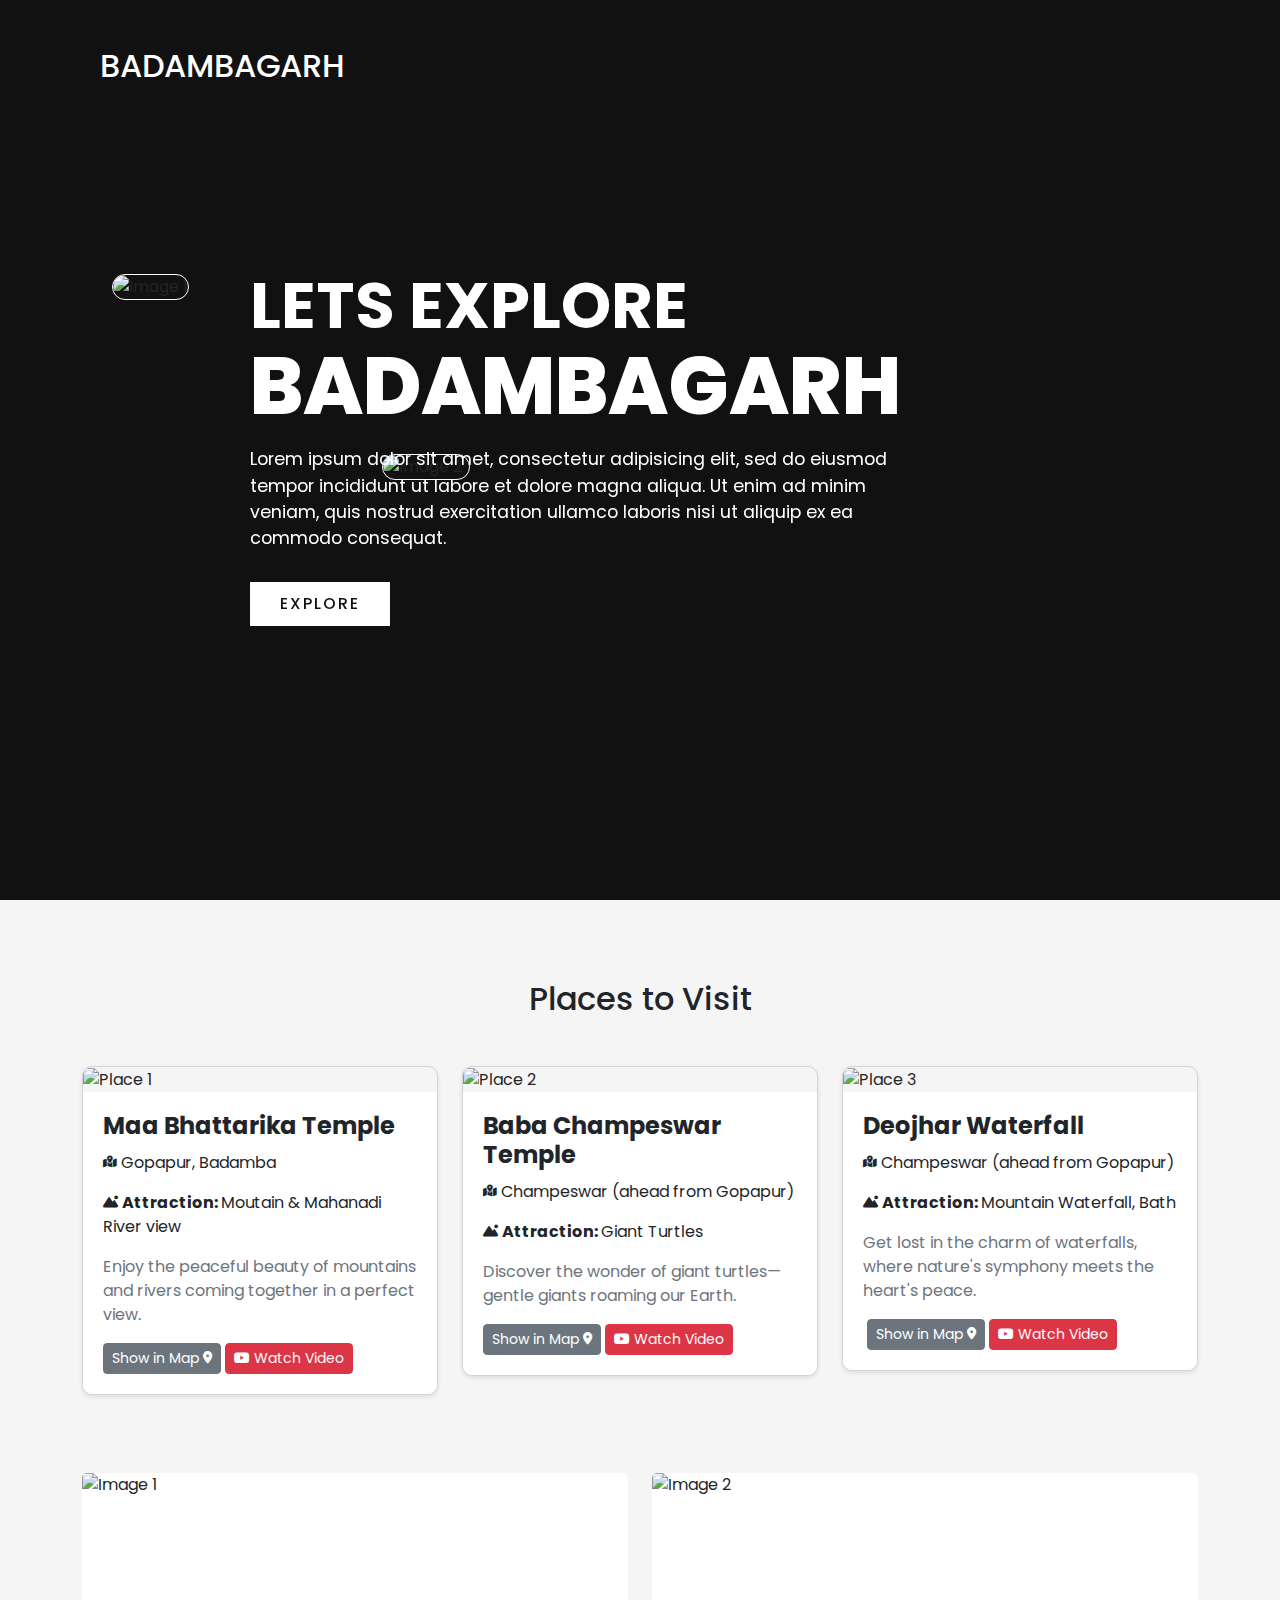
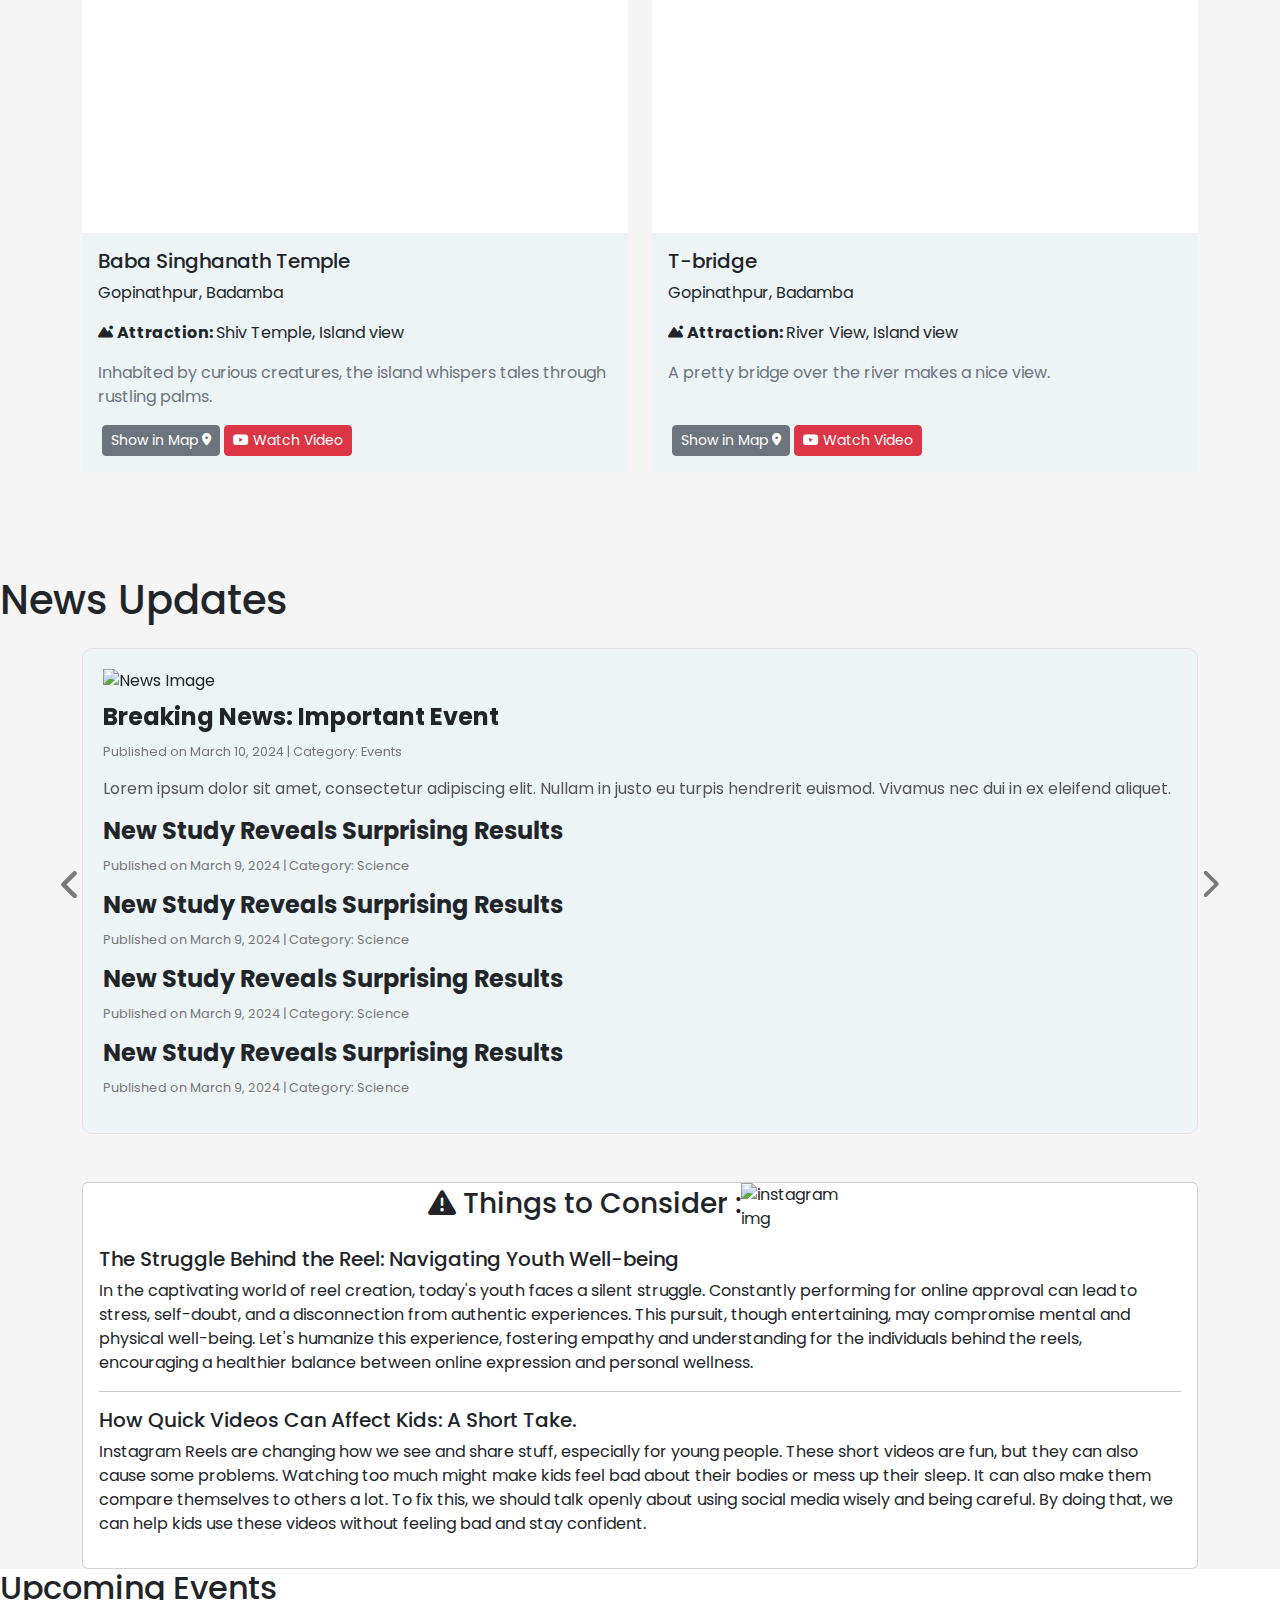
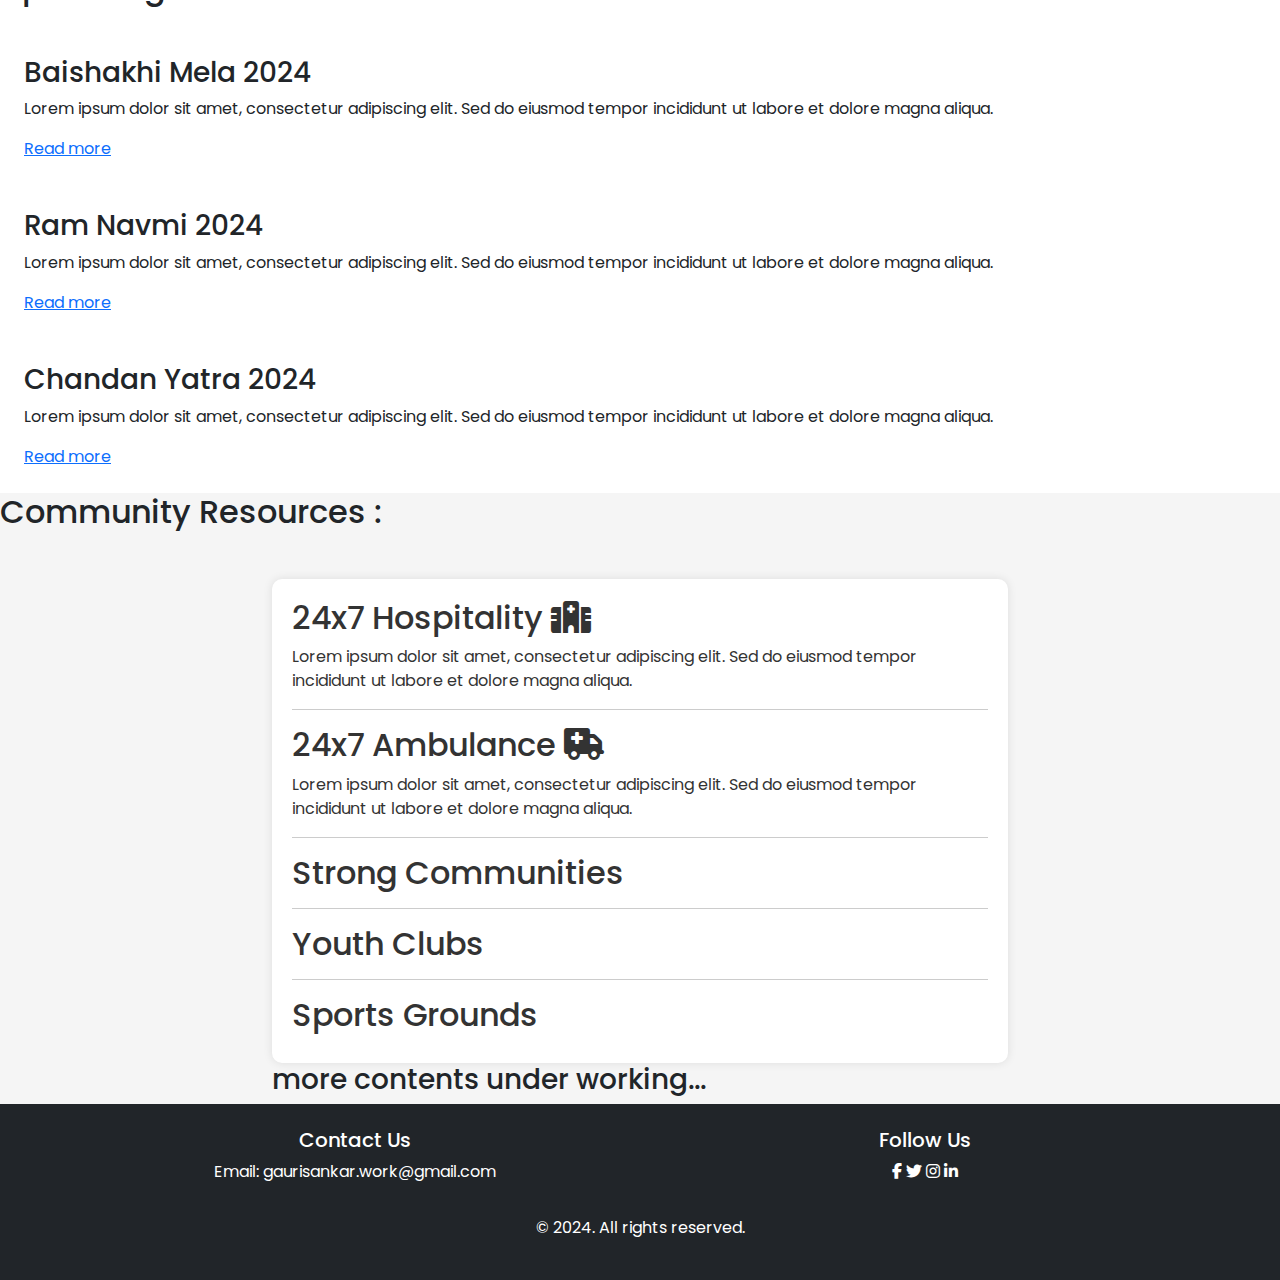
==== Badamba.html @ a3c2fb4e "Add files via upload" ====
<!DOCTYPE html>
<html lang="en">
<head>
    <meta charset="UTF-8">
    <meta name="viewport" content="width=device-width, initial-scale=1.0">
    <title>Badamba</title>
    <link rel="stylesheet" href="badamba.css">
    <link rel="stylesheet" href="btest.scss">
   <script type="module" src="badamba.js"></script>
   <link href="https://cdn.jsdelivr.net/npm/tailwindcss@2.2.19/dist/tailwind.min.css" rel="stylesheet">
   <link href="https://cdn.jsdelivr.net/npm/bootstrap@5.3.0/dist/css/bootstrap.min.css" rel="stylesheet">
   <!-- icons -->
   <link rel="stylesheet" href="https://cdnjs.cloudflare.com/ajax/libs/font-awesome/6.2.0/css/all.min.css">
  <link rel="stylesheet" href="https://cdn.jsdelivr.net/npm/bootstrap-icons@1.11.3/font/bootstrap-icons.min.css">
  <!-- aos cdn -->
  <link href="https://unpkg.com/aos@2.3.1/dist/aos.css" rel="stylesheet">
</head>
<script>
    // tailwind.config.js
module.exports = {
  // other configuration options
  prefix: 'tw-',
}

</script>
<body>
    
    
  <section class="showcase" style="position: relative;">
    <header>
      <h2 class="logo">Badambagarh</h2>
      <div class="toggle"></div>
    </header>
    <div class=text-area-front style="display: flex;">
    <!-- <img   class="badamba-img" src="https://blogvirasatehind.files.wordpress.com/2019/08/img_1633.jpg?w=840"> -->
    <!-- <div class="overlay"></div> -->
    <style>
        
    </style>
    <title>Overlap Images</title>
</head>
<body>

<div class="container">
    <div class="row">
        <div class="col-12">
            <div class="image-container">
                <img src="https://odishatour.in/wp-content/uploads/2022/02/Dabarkhola-Waterfall-Badamba-Cuttack.jpg" alt="Image 1" class="img-fluid image-1" data-aos="flip-left">
                <img src="https://blogvirasatehind.files.wordpress.com/2019/08/img_1633.jpg?w=840" alt="Image 2" class="img-fluid overlap-image" data-aos="flip-right" data-aos-delay="200">
            </div>
        </div>
    </div>
</div>
    <div class="text">
      <h3>Lets Explore</h3> 
      <h2>Badambagarh</h2>
      <p>Lorem ipsum dolor sit amet, consectetur adipisicing elit, sed do eiusmod
      tempor incididunt ut labore et dolore magna aliqua. Ut enim ad minim veniam,
      quis nostrud exercitation ullamco laboris nisi ut aliquip ex ea commodo
      consequat.</p>
      <a href="#">Explore</a>
    </div>
</div>
  </section>
  <div class="menu">
    <ul>
      <li><a href="#">Home</a></li>
      <li><button onclick="scrollToSection('place')">News</button></li>
      <li><a href="#">Destination</a></li>
      <li><a href="#">Blog</a></li>
      <li><a href="#">Contact</a></li>
    </ul>
  </div>
  
 <!-- explore -->
 <section class="places-section" id="place">
    <div class="container">
        <h2 class="text-center mb-5">Places to Visit</h2>
        <div class="row">
            <!-- Place 1 -->
            <div class="col-lg-4">
                <div class="place-card">
                    <div class="place-image">
                        <img src="https://odishatour.in/wp-content/uploads/2020/10/Bhattarika-Shakti-Peeth-Temple-Badamba-Cuttack.jpg" alt="Place 1">
                    </div>
                    <div class="place-details">
                        <h3 class="place-title">Maa Bhattarika Temple</h3>
                       <p><i class="fa-solid fa-map-location-dot fa-xs"></i> Gopapur, Badamba</p>
                       <p><i class="fa-solid fa-mountain-sun fa-xs"></i> <b>Attraction: </b>Moutain & Mahanadi River view</p>
                        <p class="place-description">Enjoy the peaceful beauty of mountains and rivers coming together in a perfect view.</p>
                        <div class="mt-auto d-flex">
                        <button type="button" class="btn btn-secondary align-items-center d-flex btn-sm">Show in Map&nbsp;<i class="fa-solid fa-location-dot fa-sm"></i></button>
                        <button class="btn btn-danger mx-1 btn-sm"><i class="fa-brands fa-youtube"></i> Watch Video</button>
                    </div>
                    </div>
                </div>
            </div>

            <!-- Place 2 -->
            <div class="col-lg-4">
                <div class="place-card">
                    <div class="place-image">
                        <img src="https://1.bp.blogspot.com/-aUf1EinmnVA/X_RfdxY8wII/AAAAAAABuCM/Vw1SJTUdtkY9MV25ljIM0p6BdJYFN7A4wCPcBGAsYHg/s1024/2019-07-02.jpg" alt="Place 2">
                    </div>
                    <div class="place-details">
                        <h3 class="place-title">Baba Champeswar Temple</h3>
                        <p><i class="fa-solid fa-map-location-dot fa-xs"></i> Champeswar (ahead from Gopapur)</p>
                        <p><i class="fa-solid fa-mountain-sun fa-xs"></i> <b>Attraction: </b>Giant Turtles</p>
                        <p class="place-description">Discover the wonder of giant turtles—gentle giants roaming our Earth.</p>
                        <div class="mt-auto d-flex">
                        <button type="button" class="btn btn-secondary align-items-center d-flex btn-sm">Show in Map&nbsp;<i class="fa-solid fa-location-dot fa-sm"></i></button>
                        <button class="btn btn-danger mx-1 btn-sm"><i class="fa-brands fa-youtube"></i> Watch Video</button>
                    </div>
                    </div>
                </div>
            </div>

            <!-- Place 3 -->
            <div class="col-lg-4">
                <div class="place-card">
                    <div class="place-image">
                        <img src="https://odishatour.in/wp-content/uploads/2022/02/Deojhar-Waterfall-Talapunji-Narasinghpur-Cuttack-2.jpg" alt="Place 3">
                    </div>
                    <div class="place-details">
                        <h3 class="place-title">Deojhar Waterfall</h3>
                         <p><i class="fa-solid fa-map-location-dot fa-xs"></i> Champeswar (ahead from Gopapur)</p>
                         <p><i class="fa-solid fa-mountain-sun fa-xs"></i> <b>Attraction: </b>Mountain Waterfall, Bath</p>
                        <p class="place-description">Get lost in the charm of waterfalls, where nature's symphony meets the heart's peace.</p>
                        <div class="mt-auto d-flex">
                        <button type="button" class="btn btn-secondary align-items-center d-flex mx-1 btn-sm">Show in Map&nbsp;<i class="fa-solid fa-location-dot fa-sm"></i></button>
                        <button class="btn btn-danger btn-sm"><i class="fa-brands fa-youtube"></i> Watch Video</button>
                    </div>
                    </div>
                </div>
            </div>
        </div>
    </div>
    <div class="container mt-5">
        <div class="row">
            <!-- place 4 -->
            <div class="col-lg-6 mb-4">
                <div class="card h-100 border-0">
                    <img src="https://live.staticflickr.com/1968/44015564445_d97164aae0_b.jpg" class="card-img-top singhanath-img" alt="Image 1">
                    <div class="card-body d-flex flex-column singhanath">
                        <h5 class="card-title">Baba Singhanath Temple</h5>
                        <p class="card-text">Gopinathpur, Badamba</p>
                        <p><i class="fa-solid fa-mountain-sun fa-xs"></i> <b>Attraction: </b>Shiv Temple, Island view</p>
                        <p class="place-description">Inhabited by curious creatures, the island whispers tales through rustling palms.</p>
                        <div class="mt-auto d-flex">
                            <button type="button" class="btn btn-secondary align-items-center d-flex mx-1 btn-sm">Show in Map&nbsp;<i class="fa-solid fa-location-dot fa-sm"></i></button>
                            <button class="btn btn-danger btn-sm"><i class="fa-brands fa-youtube"></i> Watch Video</button>
                        </div>
                    </div>
                </div>
            </div>
    
            <!-- place 5-->
            <div class="col-lg-6 mb-4">
                <div class="card h-100 border-0">
                    <img src="https://images.odishatv.in/uploadimage/library/16_9/16_9_5/IMAGE_1640055562.jpg" class="card-img-top singhanath-img" alt="Image 2">
                    <div class="card-body d-flex flex-column singhanath">
                        <h5 class="card-title">T-bridge</h5>
                        <p class="card-text">Gopinathpur, Badamba</p>
                        <p><i class="fa-solid fa-mountain-sun fa-xs"></i> <b>Attraction: </b>River View, Island view</p>
                        <p class="place-description">A pretty bridge over the river makes a nice view.</p>
                        <div class="mt-auto d-flex">
                            <button type="button" class="btn btn-secondary align-items-center d-flex mx-1 btn-sm">Show in Map&nbsp;<i class="fa-solid fa-location-dot fa-sm"></i></button>
                            <button class="btn btn-danger btn-sm"><i class="fa-brands fa-youtube"></i> Watch Video</button>
                        </div>
                    </div>
                </div>
            </div>
        </div>
    </div>
    
</section>
<!-- news articles -->
<h1 class="text-2xl font-bold mb-4" id="news">News Updates</h1>
<div class="container">
    <div class="news-section">
        <div id="newsCarousel" class="carousel slide" data-bs-ride="carousel" data-bs-interval="3000">
            <div class="carousel-inner">
                <div class="carousel-item active">
                    <div class="news-article">
                        <div class="article-image">
                            <img src="your-image-url1.jpg" alt="News Image" class="img-fluid">
                        </div>
                        <h2 class="article-title">Breaking News: Important Event</h2>
                        <p class="article-meta">Published on March 10, 2024 | Category: Events</p>
                        <p class="article-content">
                            Lorem ipsum dolor sit amet, consectetur adipiscing elit. Nullam in justo eu turpis
                            hendrerit euismod.
                            Vivamus nec dui in ex eleifend aliquet.
                        </p>
                    </div>
                </div>
                <div class="carousel-item">
                    <div class="news-article">
                        <div class="article-image">
                            <img src="your-image-url2.jpg" alt="News Image" class="img-fluid">
                        </div>
                        <h2 class="article-title">New Study Reveals Surprising Results</h2>
                        <p class="article-meta">Published on March 9, 2024 | Category: Science</p>
                        <p class="article-content">
                            Fusce interdum quam eu massa sagittis, ut tincidunt nisl ullamcorper. Nullam aliquam,
                            sapien sed
                            congue luctus, sem sem pharetra urna.
                        </p>
                    </div>
                </div>
            </div>
            <h2 class="article-title">New Study Reveals Surprising Results</h2>
            <p class="article-meta">Published on March 9, 2024 | Category: Science</p>

            <h2 class="article-title">New Study Reveals Surprising Results</h2>
            <p class="article-meta">Published on March 9, 2024 | Category: Science</p>

            <h2 class="article-title">New Study Reveals Surprising Results</h2>
            <p class="article-meta">Published on March 9, 2024 | Category: Science</p>

            <h2 class="article-title">New Study Reveals Surprising Results</h2>
            <p class="article-meta">Published on March 9, 2024 | Category: Science</p>
            <button class="carousel-control-prev" type="button" data-bs-target="#newsCarousel" data-bs-slide="prev">
                <span class="carousel-control-prev-icon" aria-hidden="true"><i class="fa-solid fa-angle-left fa-xl" style="color: black;"></i></span>
                <span class="visually-hidden">Previous</span>
            </button>
            <button class="carousel-control-next" type="button" data-bs-target="#newsCarousel" data-bs-slide="next">
                <span class="carousel-control-next-icon" aria-hidden="true"><i class="fa-solid fa-chevron-right fa-lg" style="color: black;"></i></span>
                <span class="visually-hidden">Next</span>
            </button>
        </div>
    </div>
</div>
<!-- my words -->
<div class="container mt-5 blog-1">
  <div class="card blog-1">
    <div class="things-to-consider">
    <h3><i class="fa-solid fa-triangle-exclamation"></i> Things to Consider :</h3>
    <img  src="https://freepngimg.com/thumb/instagram/118546-logo-instagram-free-hd-image.png" alt="instagram img" style="width: 10%;position: relative;" oncontextmenu="return false">
</div>
    <div class="card-body blog-1">
      <h5 class="card-title">The Struggle Behind the Reel: Navigating Youth Well-being</h5>
      <p class="card-text">In the captivating world of reel creation, today's youth faces a silent struggle. Constantly performing for online approval can lead to stress, self-doubt, and a disconnection from authentic experiences. This pursuit, though entertaining, may compromise mental and physical well-being. Let's humanize this experience, fostering empathy and understanding for the individuals behind the reels, encouraging a healthier balance between online expression and personal wellness.</p>
    <hr>
    
<h5>How Quick Videos Can Affect Kids: A Short Take.</h5>

<p>Instagram Reels are changing how we see and share stuff, especially for young people. These short videos are fun, but they can also cause some problems. Watching too much might make kids feel bad about their bodies or mess up their sleep. It can also make them compare themselves to others a lot. To fix this, we should talk openly about using social media wisely and being careful. By doing that, we can help kids use these videos without feeling bad and stay confident.</p>
    </div>
  </div>
</div>

<!-- upcoming events -->
<section class="bg-white rounded-lg shadow-md p-6 mb-8">
    <h2 class="text-2xl font-bold mb-4 text-gray-800">Upcoming Events</h2>

    <div class="grid grid-cols-1 md:grid-cols-2 lg:grid-cols-3 gap-6">
        <!-- event Card 1 -->
        <div class="bg-blue-200 rounded-md p-4 hover:shadow-lg transition duration-300">
            <!-- <img src="news1.jpg" alt="event 1 Image" class="w-full h-32 object-cover mb-2 rounded-md"> -->
            <h3 class="text-lg font-semibold mb-2">Baishakhi Mela 2024</h3>
            <p class="text-gray-700">Lorem ipsum dolor sit amet, consectetur adipiscing elit. Sed do eiusmod tempor incididunt ut labore et dolore magna aliqua.</p>
            <a href="#" class="text-blue-500 hover:underline mt-2 inline-block">Read more</a>
        </div>

        <!-- event Card 2 -->
        <div class="bg-green-200 rounded-md p-4 hover:shadow-lg transition duration-300">
            <!-- <img src="https://1.bp.blogspot.com/-SI_kWooJv6s/T79qZXlTwBI/AAAAAAAAAFo/sQpnLcL41PQ/s1600/0001.JPG" alt="event 2 Image" class="w-full h-32 object-cover mb-2 rounded-md"> -->
            <h3 class="text-lg font-semibold mb-2">Ram Navmi 2024</h3>
            <p class="text-gray-700">Lorem ipsum dolor sit amet, consectetur adipiscing elit. Sed do eiusmod tempor incididunt ut labore et dolore magna aliqua.</p>
            <a href="#" class="text-green-500 hover:underline mt-2 inline-block">Read more</a>
        </div>

        <!-- event Card 3 -->
        <div class="bg-yellow-200 rounded-md p-4 hover:shadow-lg transition duration-300">
            <!-- <img src="news3.jpg" alt="event 3 Image" class="w-full h-32 object-cover mb-2 rounded-md"> -->
            <h3 class="text-lg font-semibold mb-2">Chandan Yatra 2024</h3>
            <p class="text-gray-700">Lorem ipsum dolor sit amet, consectetur adipiscing elit. Sed do eiusmod tempor incididunt ut labore et dolore magna aliqua.</p>
            <a href="#" class="text-yellow-500 hover:underline mt-2 inline-block">Read more</a>
        </div>
    </div>
</section>

<!-- Community resources -->
<h2 class="font-bold mb-4">Community Resources :</h2>
<!-- hospital -->
<div class="container mt-5">
    <div class="row justify-content-center">
      <div class="col-md-8">
        <div class="wide-box resources">
          <h2>24x7 Hospitality <i class="fa-solid fa-hospital"></i></h2>
          <p>Lorem ipsum dolor sit amet, consectetur adipiscing elit. Sed do eiusmod tempor incididunt ut labore et dolore magna aliqua.</p>
          <hr>
          
          <h2>24x7 Ambulance <i class="fa-solid fa-truck-medical"></i></h2>
          <p>Lorem ipsum dolor sit amet, consectetur adipiscing elit. Sed do eiusmod tempor incididunt ut labore et dolore magna aliqua.</p>
          <hr>
          <h2>Strong Communities</h2>
            <hr>
            <h2>Youth Clubs</h2>
            <hr>
            <h2>Sports Grounds</h2>
        </div>
        
       
         <h3>more contents under working...</h3>   
         
      </div>
    </div>
  </div>
           <!-- footer -->
           <footer class="bg-dark text-white text-center py-4">
            <div class="container">
              <div class="row">
                <div class="col-md-6 text-md-left">
                  <h5>Contact Us</h5>
                  <p>Email: gaurisankar.work@gmail.com</p>
                  <!-- <p>Phone: +1 (123) 456-7890</p> -->
                </div>
                <div class="col-md-6 text-md-right">
                  <h5>Follow Us</h5>
                  <a href="https://www.facebook.com/gaurisankar.littu/" class="text-white mr-3"><i class="fab fa-facebook-f"></i></a>
                  <a href="https://twitter.com/gaurisankar0" class="text-white mr-3"><i class="fab fa-twitter"></i></a>
                  <a href="https://www.instagram.com/gaurisankartarasia/" class="text-white mr-3"><i class="fab fa-instagram"></i></a>
                  <a href="www.linkedin.com/in/gaurisankar-tarasia-0a32a8235" class="text-white"><i class="fab fa-linkedin-in"></i></a>
                </div>
              </div>
              <div class="row mt-3">
                <div class="col">
                  <p>&copy; 2024. All rights reserved.</p>
                </div>
              </div>
            </div>
          </footer>

<!-- Bootstrap JS and Popper.js -->
<script src="https://cdn.jsdelivr.net/npm/bootstrap@5.3.0/dist/js/bootstrap.bundle.min.js"></script>
<script src="https://unpkg.com/aos@2.3.1/dist/aos.js"></script>
<script>
    AOS.init();
  </script>
</body>
</html>
---- badamba.css ----
@import url('https://fonts.googleapis.com/css?family=Poppins:200,300,400,500,600,700,800,900&display=swap');
*
{
  margin: 0;
  padding: 0;
  box-sizing: border-box;
  font-family: 'Poppins', sans-serif;
}

header
{
  position: absolute;
  top: 0;
  left: 0;
  width: 100%;
  padding: 40px 100px;
  z-index: 1000;
  display: flex;
  justify-content: space-between;
  align-items: center;
}
header .logo
{
  color: #fff;
  text-transform: uppercase;
  cursor: pointer;
}
body{
    background-color: #f5f5f5 !important;
}
.toggle
{
  position: relative;
  width: 60px;
  height: 60px;
  background: url(https://i.ibb.co/HrfVRcx/menu.png);
  background-repeat: no-repeat;
  background-size: 30px;
  background-position: center;
  cursor: pointer;
}
.toggle.active
{
  background: url(https://i.ibb.co/rt3HybH/close.png);
  background-repeat: no-repeat;
  background-size: 25px;
  background-position: center;
  cursor: pointer;
}
.showcase
{
  position: absolute;
  right: 0;
  width: 100%;
  min-height: 100vh;
  padding: 100px;
  display: flex;
  justify-content: space-between;
  align-items: center;
  background: #111;
  transition: 0.5s;
  z-index: 2;
}
.showcase.active
{
  right: 260px;
}

.showcase video
{
  position: absolute;
  top: 0;
  left: 0;
  width: 100%;
  height: 100%;
  object-fit: cover;
  opacity: 0.8;
}


.image-container {
  position: relative;
}
.image-container img{
  border-radius: 20px;
  border: 1px solid white;
}

.overlap-image {
  width: 70%;
  position: absolute;
  top: 180px; 
  left: 270px; 
}
@media(max-width: 676px){
  .image-container {
    position: relative;
    bottom: 35%;
  }
  .img-fluid.image-1{

position: relative;

  }
  .overlap-image {
    width: 70%;
    position: absolute;
    top: 100px; 
    left: 110px; 
  }
}
.text
{
  position: relative;
  z-index: 10;
} 
@media  (max-width: 676px){
.text-area-front{
  font-size: 12px;
  display: flex;
  flex-direction: column;
}
.badamba-img{
  max-width: 80%;
  display: block;
}
}



.text h2
{
  font-size: 5em;
  font-weight: 800;
  color: #fff;
  line-height: 1em;
  text-transform: uppercase;
}
.text h3
{
  font-size: 4em;
  font-weight: 700;
  color: #fff;
  line-height: 1em;
  text-transform: uppercase;
}
.text p
{
  font-size: 1.1em;
  color: #fff;
  margin: 20px 0;
  font-weight: 400;
  max-width: 700px;
}
.text a
{
  display: inline-block;
  font-size: 1em;
  background: #fff;
  padding: 10px 30px;
  text-transform: uppercase;
  text-decoration: none;
  font-weight: 500;
  margin-top: 10px;
  color: #111;
  letter-spacing: 2px;
  transition: 0.2s;
}
.text a:hover
{
  letter-spacing: 6px;
}
.social
{
  position: absolute;
  z-index: 10;
  bottom: 20px;
  display: flex;
  justify-content: center;
  align-items: center;
}
.social li
{
  list-style: none;
}
.social li a
{
  display: inline-block;
  margin-right: 20px;
  filter: invert(1);
  transform: scale(0.5);
  transition: 0.5s;
}
.social li a:hover
{
  transform: scale(0.5) translateY(-15px);
}
.menu
{
  position: absolute;
  top: 0;
  right: 0;
  width: 300px;
  height: 100%;
  display: flex;
  justify-content: center;
  align-items: center;
}
.menu ul
{
  position: relative;
}
.menu ul li
{
  list-style: none;
}
.menu ul li a
{
  text-decoration: none;
  font-size: 24px;
  color: #111;
}
.menu ul li a:hover
{
  color: #03a9f4; 
}

@media (max-width: 991px)
{
  .showcase,
  .showcase header
  {
    padding: 40px;
  }
  .text h2
  {
    font-size: 3em;
  }
  .text h3
  {
    font-size: 2em;
  }
}
/* explore */
.places-section {
    padding: 80px 0;
}

.place-card {
    border: 0.8px solid #d3d3d3;
    border-radius: 10px;
    overflow: hidden;
    margin-bottom: 30px;
    transition: transform 0.3s ease-in-out;
    border-radius: 10px;
    box-shadow: 0px 2px 4px rgba(0, 0, 0, 0.1);
}



.place-image {
    max-height: 200px;
    overflow: hidden;
}

.place-image img {
    width: 100%;
    height: auto;
    object-fit: cover;
}

.place-details {
    padding: 20px;
    background-color: #ffffff;
    
}

.place-title {
    font-size: 1.5rem;
    font-weight: bold;
    margin-bottom: 10px;
}

.place-description {
    color: #6c757d;
}
.singhanath-img{
    aspect-ratio: 3/2;
    object-fit: cover;
    height: 40vh;
    
}
.singhanath{
    border: none !important;
    background-color: rgb(237, 244, 246);
}
/* news articles */
.news-section {
  background-color: rgb(237, 244, 246);
  border: 1px solid #e1e1e1;
  border-radius: 10px;
  padding: 20px;
  margin: 20px 0;
}

.carousel-inner {
  display: flex;
  flex-direction: row;
}

.carousel-item {
  width: 100%;
  transition: transform 0.5s ease-in-out;
}

.carousel-control-prev,
.carousel-control-next {
    width: auto;
    font-size: 1.5rem;
    color: #333;
    background-color: transparent;
    border: none;
}

.carousel-control-prev {
    position: absolute;
    top: 50%;
    left: 10px;
    transform: translateY(40%);
    transform: translateX(-70%);

}

.carousel-control-next {
    position: absolute;
    top: 50%;
    right: 10px;
    transform: translateY(40%);
    transform: translateX(70%);
}

.carousel-control-prev:focus,
.carousel-control-next:focus {
  outline: none;
}

.article-title {
  font-size: 1.5rem;
  font-weight: bold;
  margin-bottom: 10px;
}

.article-meta {
  color: #777777;
  font-size: 0.8rem;
}

.article-content {
  color: #555555;
}

.article-image {
  margin-bottom: 10px;
}
/* my words */
.things-to-consider{
  display: flex;
  align-items: center;
  justify-content: center;
}
/* communty resources */
.wide-box.resources {
  background-color: #fff;
  color: #333;
  padding: 20px;
  border-radius: 10px;
  box-shadow: 0 0 10px rgba(0, 0, 0, 0.1);
}
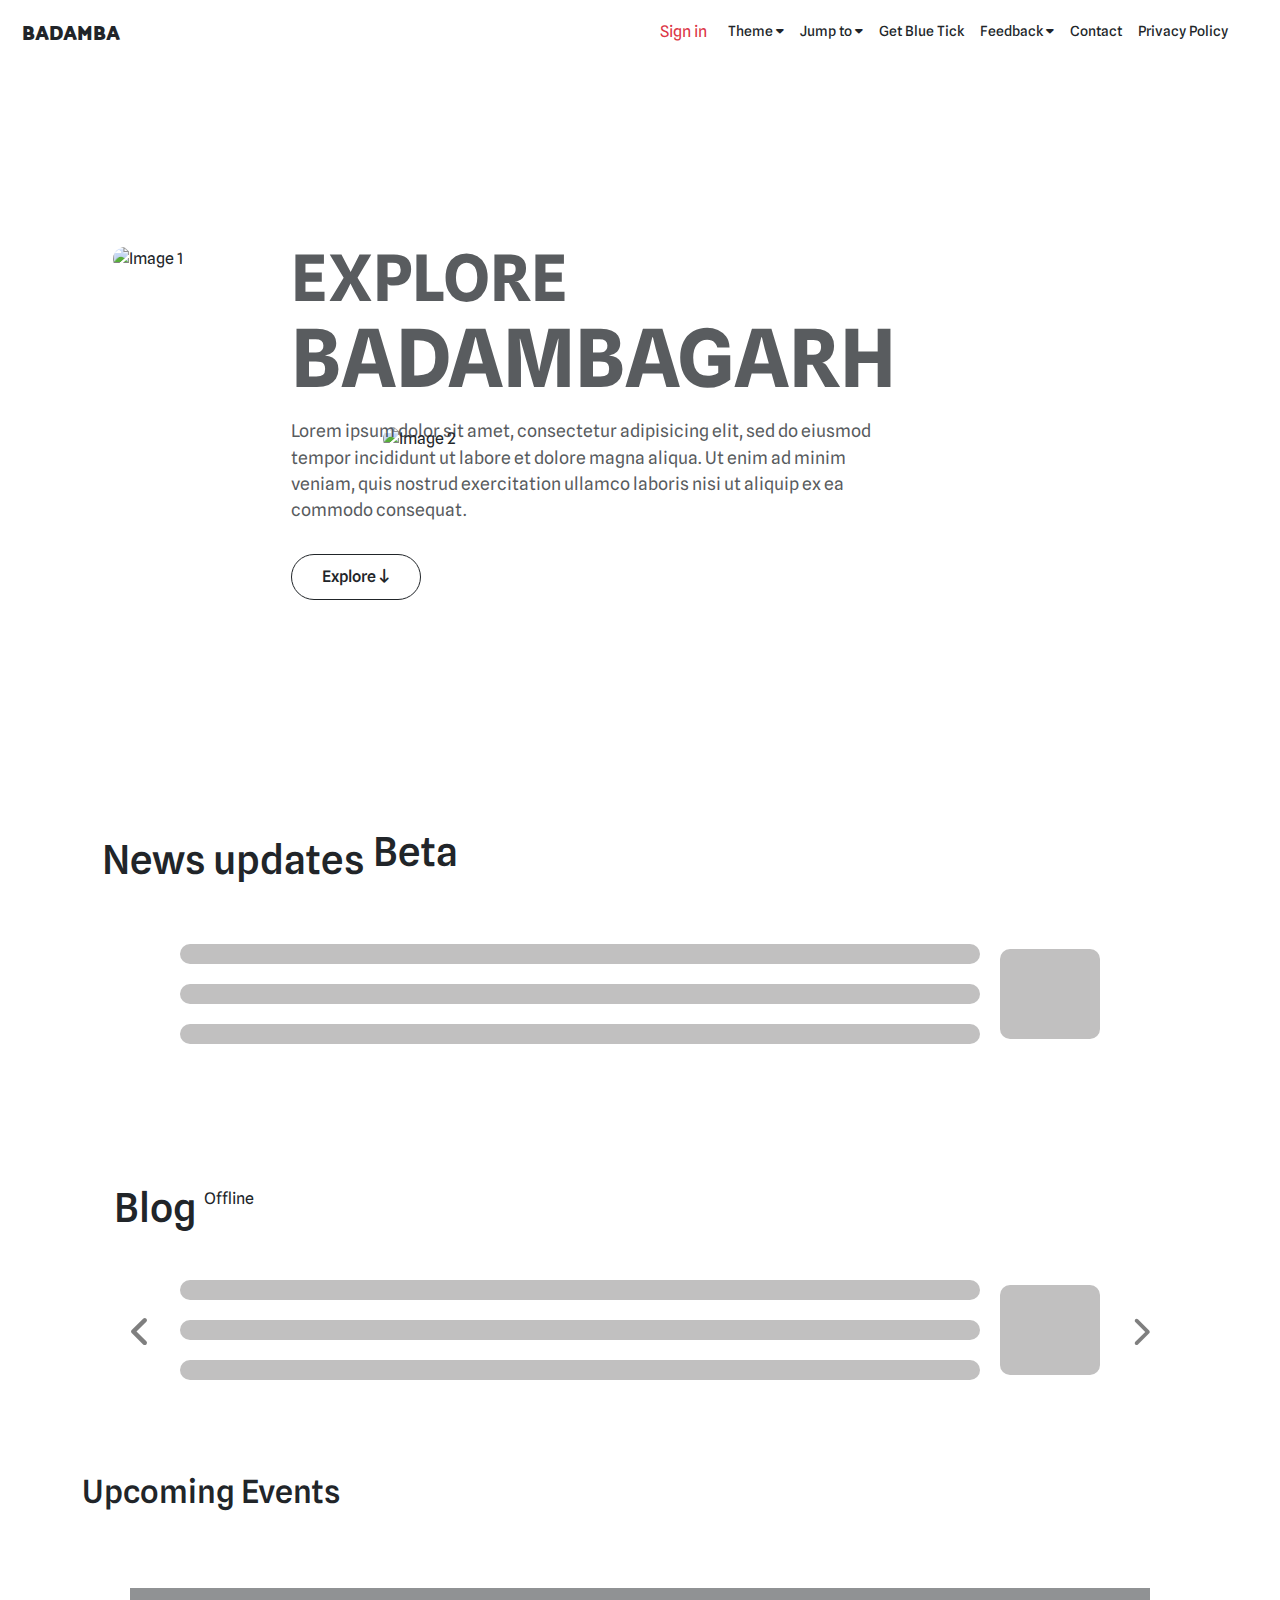
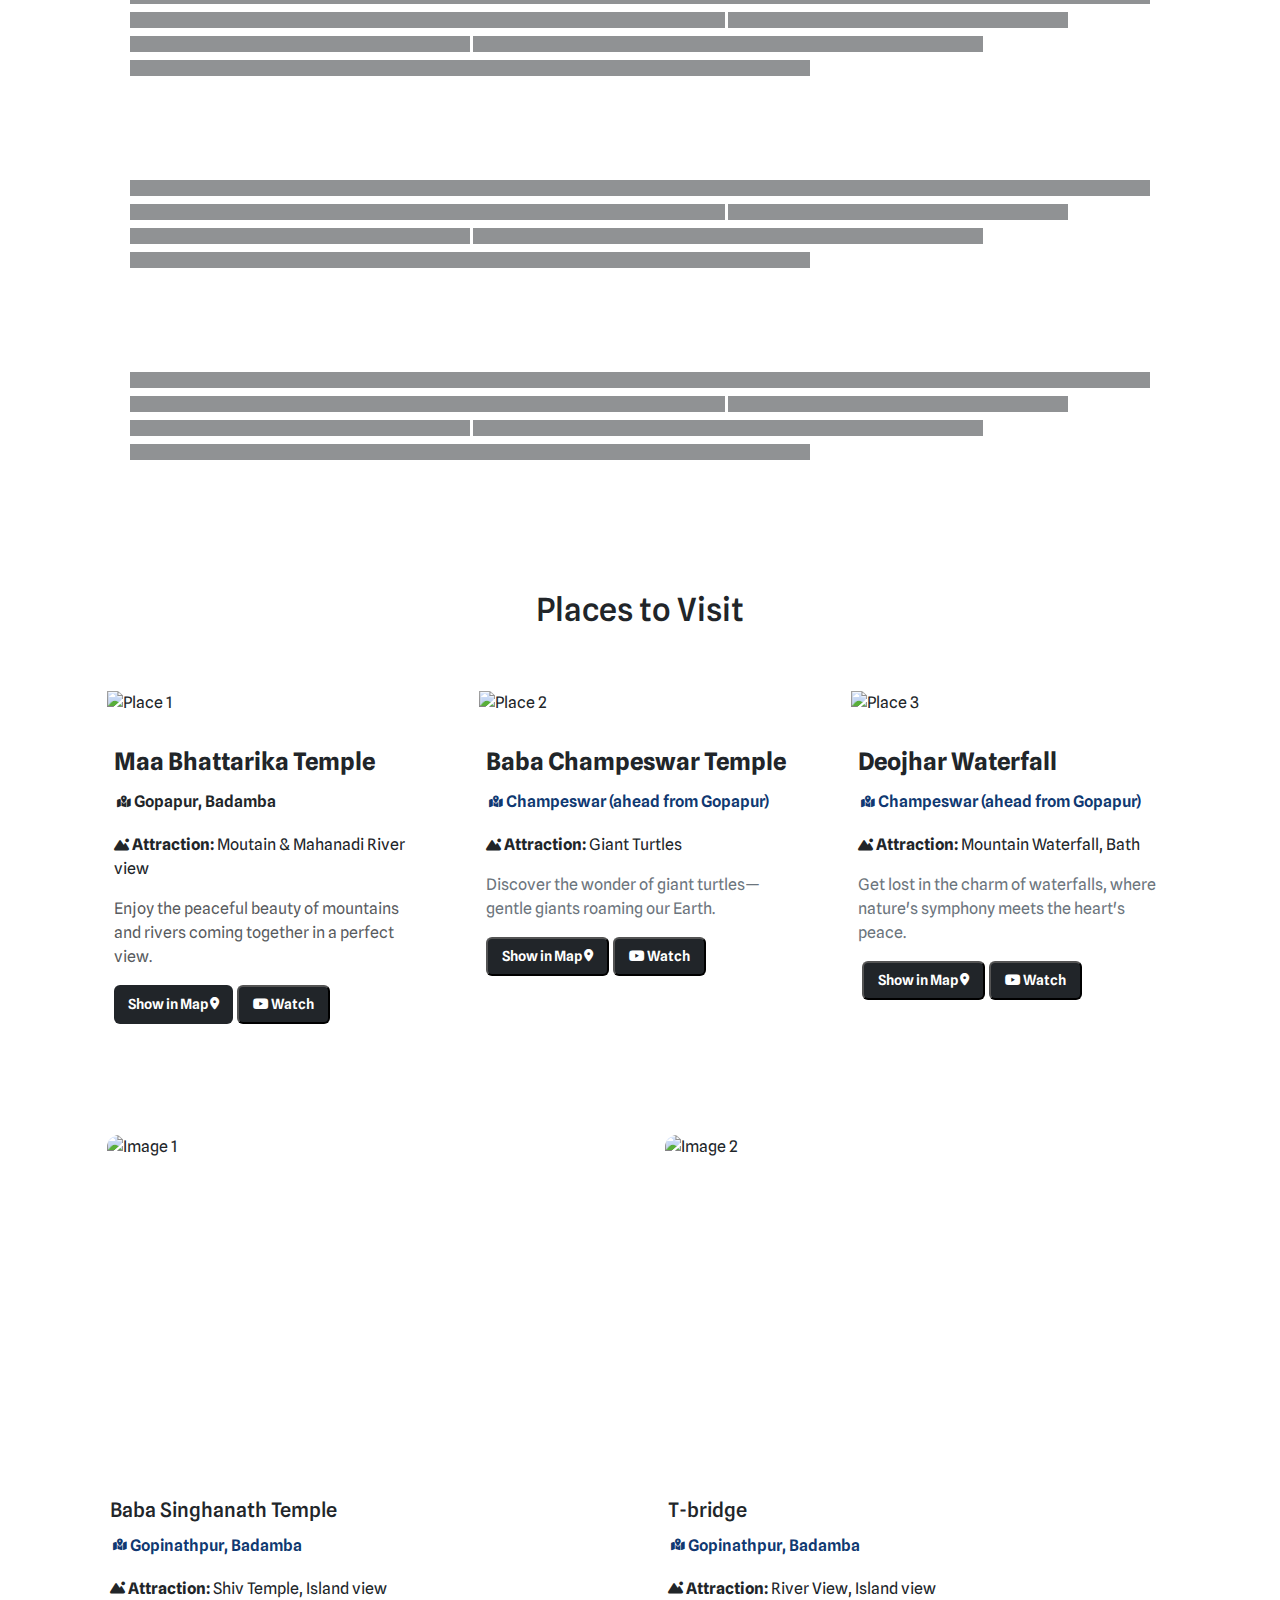
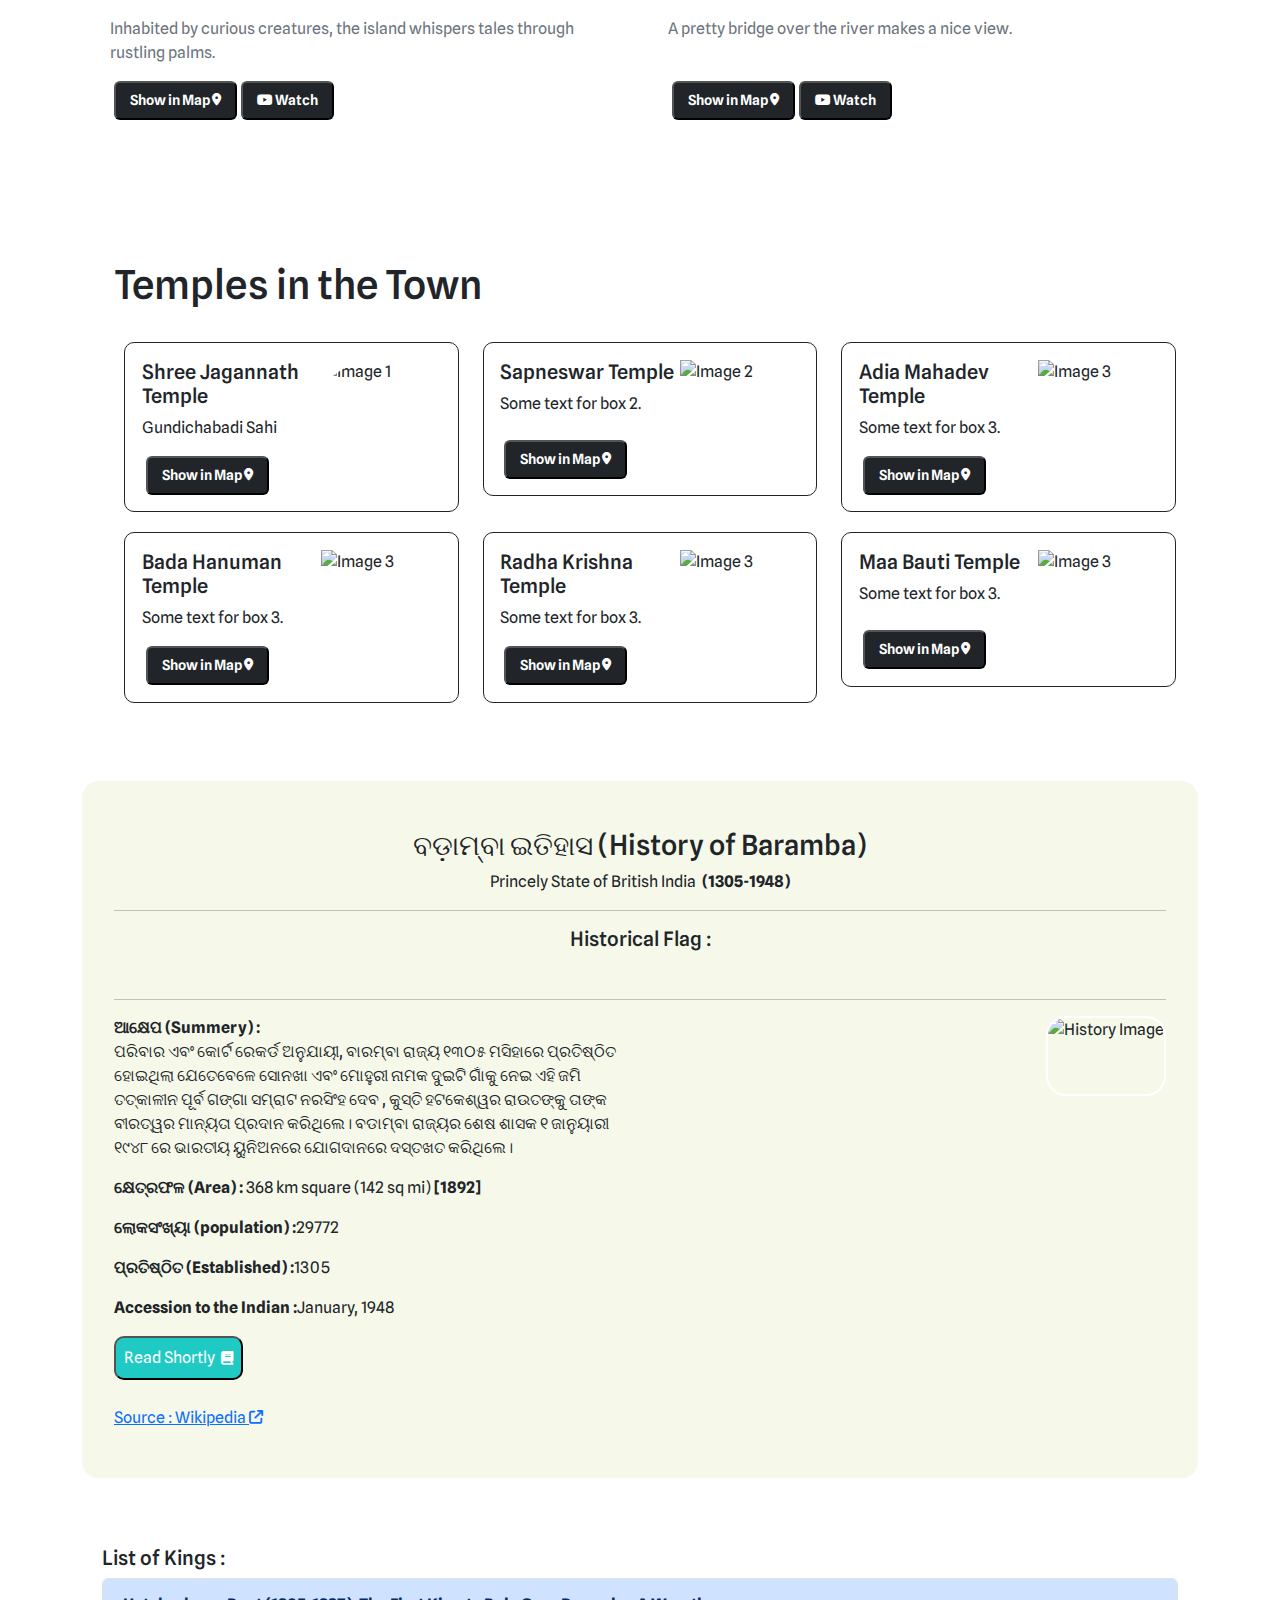
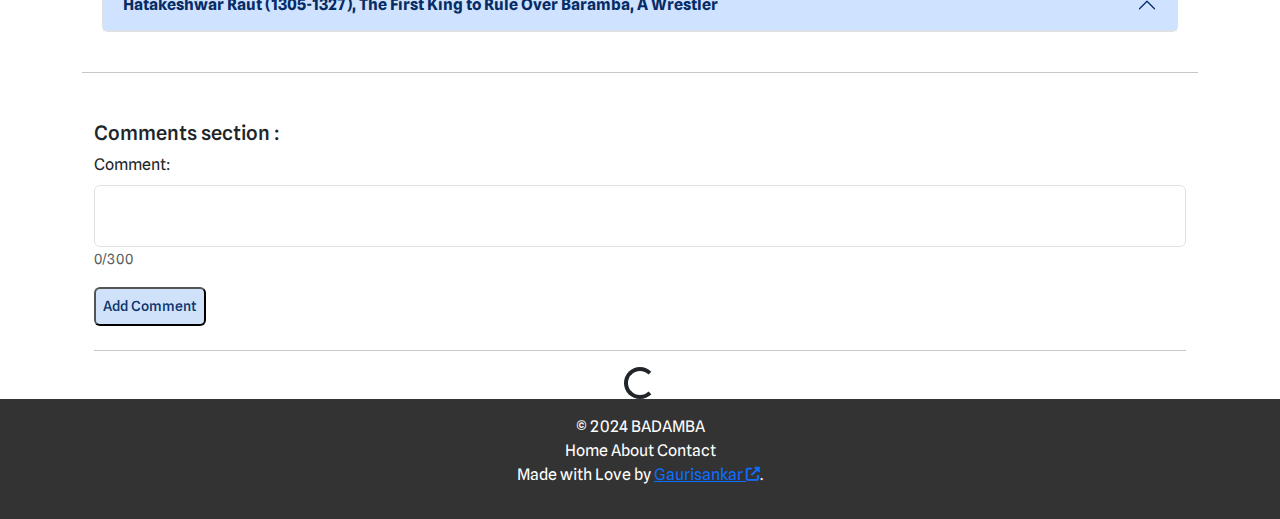
==== commit 38e7062e: "Add files via upload" ====
--- a/Badamba.html
+++ b/Badamba.html
@@ -1,343 +1,1388 @@
 <!DOCTYPE html>
 <html lang="en">
+
 <head>
-    <meta charset="UTF-8">
-    <meta name="viewport" content="width=device-width, initial-scale=1.0">
-    <title>Badamba</title>
-    <link rel="stylesheet" href="badamba.css">
-    <link rel="stylesheet" href="btest.scss">
-   <script type="module" src="badamba.js"></script>
-   <link href="https://cdn.jsdelivr.net/npm/tailwindcss@2.2.19/dist/tailwind.min.css" rel="stylesheet">
-   <link href="https://cdn.jsdelivr.net/npm/bootstrap@5.3.0/dist/css/bootstrap.min.css" rel="stylesheet">
-   <!-- icons -->
-   <link rel="stylesheet" href="https://cdnjs.cloudflare.com/ajax/libs/font-awesome/6.2.0/css/all.min.css">
+  <meta charset="UTF-8">
+  <meta name="viewport" content="width=device-width, initial-scale=1.0">
+  <title>Badamba</title>
+  <link rel="stylesheet" href="badamba.css">
+  <!-- <link rel="stylesheet" href="btest.scss"> -->
+  <link id="dark-mode" rel="stylesheet" href="dark-mode.css">
+    <script type="module" src="badamba.js"></script>
+  <script type="module" src="login.js"></script>
+  <script type="module" src="news-server-side.js"></script>
+  <script type="module" src="suggestion-search.js"></script>
+
+  <!-- <script type="module" src="profile.js"></script> -->
+  <script type="module" src="comment.js"></script>
+
+  <link href="https://cdn.jsdelivr.net/npm/tailwindcss@2.2.19/dist/tailwind.min.css" rel="stylesheet">
+  <link rel="stylesheet" href="https://cdn.jsdelivr.net/npm/@popperjs/core@2.11.8/dist/umd/popper.min.js.css">
+<!-- i know i have mixed bootstrap and tailwind -->
+  <link href="https://cdn.jsdelivr.net/npm/bootstrap@5.3.3/dist/css/bootstrap.min.css" rel="stylesheet"
+    integrity="sha384-QWTKZyjpPEjISv5WaRU9OFeRpok6YctnYmDr5pNlyT2bRjXh0JMhjY6hW+ALEwIH" crossorigin="anonymous">
+
+  <link rel="stylesheet" href="https://cdnjs.cloudflare.com/ajax/libs/animate.css/4.1.1/animate.min.css">
+
+  <!-- icons -->
+  <link rel="stylesheet" href="https://cdnjs.cloudflare.com/ajax/libs/font-awesome/6.2.0/css/all.min.css">
   <link rel="stylesheet" href="https://cdn.jsdelivr.net/npm/bootstrap-icons@1.11.3/font/bootstrap-icons.min.css">
   <!-- aos cdn -->
-  <link href="https://unpkg.com/aos@2.3.1/dist/aos.css" rel="stylesheet">
+  <!-- <link href="https://unpkg.com/aos@2.3.1/dist/aos.css" rel="stylesheet"> -->
+  <link href="https://cdn.jsdelivr.net/npm/aos@2.3.4/dist/aos.min.css" rel="stylesheet">
+  <!-- logo font -->
+  <link rel="preconnect" href="https://fonts.googleapis.com">
+  <link rel="preconnect" href="https://fonts.gstatic.com" crossorigin>
+  <link rel="preconnect" href="https://fonts.googleapis.com">
+  <link rel="preconnect" href="https://fonts.gstatic.com" crossorigin>
+  <link
+    href="https://fonts.googleapis.com/css2?family=Cabin:ital,wght@0,400..700;1,400..700&family=Kanit:ital,wght@0,100;0,200;0,300;0,400;0,500;0,600;0,700;0,800;0,900;1,100;1,200;1,300;1,400;1,500;1,600;1,700;1,800;1,900&display=swap"
+    rel="stylesheet">
 </head>
+
+<body class="bg-gray-100">
+
+ 
+ 
+  <script>
+    // Function to close the popup and overlay
+    function closePopup() {
+      var popup = document.getElementById('entryPopup');
+      var overlay = document.getElementById('overlay');
+      popup.style.display = 'none';
+      overlay.style.display = 'none';
+    }
+
+    // Function to show the popup and overlay
+    function showPopup() {
+      var popup = document.getElementById('entryPopup');
+      var overlay = document.getElementById('overlay');
+      popup.style.display = 'block';
+      overlay.style.display = 'block';
+    }
+
+    // Call showPopup when the window loads
+    window.onload = showPopup;
+  </script>
+
+
+
+  <!-- loading screen  -->
+
+
+  <!-- <div id="loading-screen">
+    <div class="loading-logo">
+      
+    
+      
+        <img src="https://flyclipart.com/thumb2/explosion-gif-transparent-transparent-gif-sticker-741584.png" alt="Loading" width="100px" oncontextmenu="return false" draggable="false">
+    </div>
+    <div class="loading-text">Connecting...</div>
+    <span class="loader"></span>
+</div> -->
+
+
+  <script>
+    // Wait for the page to fully load
+    window.addEventListener("load", function () {
+
+      document.getElementById("loading-screen").style.display = "none";
+
+      document.getElementById("content").style.display = "block";
+    });
+  </script>
+
+
+
+
+
+
+
+
+
+
+
+
+
+  <header>
+    <nav class="navbar navbar-expand-lg  ">
+      <div class="container-fluid">
+        <!-- Hamburger Icon -->
+        <button class="navbar-toggler border-0 text-white shadow-none" type="button" data-bs-toggle="offcanvas"
+          data-bs-target="#offcanvasNavbar" aria-controls="offcanvasNavbar">
+          <!-- <span class="" style="color: white;"></span> -->
+          <i class="fa-solid fa-bars text-muted"></i>
+
+
+
+
+        </button>
+
+
+
+
+
+        <!-- Navbar Brand -->
+
+        <!-- <a class="navbar-brand" href="#" style="display: flex;align-items: center;font-weight: bold;
+                                     
+      /* background-color: #bdd6f9f5; */
+      color: #012c69f5 !important;
+      padding-right: 10px;
+      padding-left: 10px;
+      border-radius: 10px;">BADAMBA</a> -->
+        <a class="navbar-brand text-dark" href="#"
+          style="display: flex; align-items: center; font-weight: bold; padding-right: 10px; padding-left: 10px; border-radius: 10px;">
+          BADAMBA
+    
+
+        </a>
+
+
+
+
+
+        <!-- Offcanvas Menu -->
+        <div class="offcanvas offcanvas-start" tabindex="-1" id="offcanvasNavbar" aria-labelledby="offcanvasNavbarLabel"
+          data-bs-display="push">
+
+          <div class="offcanvas-header">
+            <h5 class="offcanvas-title" id="offcanvasNavbarLabel"><i class="fa-brands fa-elementor"></i>&nbsp; Menu</h5>
+            <button type="button" class="btn-close text-reset shadow-none" data-bs-dismiss="offcanvas"
+              aria-label="Close"></button>
+          </div>
+
+          <div class="offcanvas-body">
+
+
+            <!-- Menu Items -->
+            <ul class="navbar-nav justify-content-end flex-grow-1 pe-3" id="navbar-nav">
+              <li class="nav-item">
+
+                <style>
+                  @media (max-width: 1640px) {
+                    .nav-item.profileBtn-mobile {
+                      display: none;
+                    }
+                    
+                  }
+
+                  @media (max-width: 767px) {
+                    .nav-item.profileBtn-mobile {
+                      display: block;
+                      
+                    }
+                   
+                  
+                   
+                  }
+
+                  @media (max-width: 767px) {
+                    .profileIconDisplaySmallDesktop {
+                      display: none;
+                    }
+                   
+                  }
+                </style>
+
+              <li class="nav-item profileBtn-mobile">
+                <button class="nav-link" id="profileBtn" data-bs-toggle="offcanvas" data-bs-target="#offcanvasRight"
+                  aria-controls="offcanvasRight">
+
+
+                  <div id="profileIconDisplaySmallMobile">
+
+                    
+                  </div>
+                </button>
+              </li>
+
+              <li>
+             
+                <!-- Button trigger modal -->
+<a href="login.html" type="button" class="btn text-danger" id="signinBtn">
+  Sign in
+</a>
+
+
+
+
+                    
+              </li>
+
+
+              <style>
+               
+/* 
+                .dropdown:hover .dropdown-menu {
+                  display: block;
+
+                  animation: fadeIn 0.1s ease;
+                }
+              
+                .dropdown-item:hover {
+                  border-left: 2px solid black;
+                  color: black;
+                  background-color: #e5e5e6;
+                }
+
+                .dropdown-item:focus {
+                  color: black;
+                }
+
+                @keyframes fadeIn {
+                  0% {
+                    opacity: 0;
+                    transform: translateY(-10px);
+                  }
+
+                  100% {
+                    opacity: 1;
+                    transform: translateY(0);
+                  }
+                } */
+              </style>
+
+<!-- 
+              <div class="dropdown nav-item">
+                <button class="nav-link dropdownMenuButton text-dark" type="button" id="dropdownMenuButton" data-toggle="dropdown"
+                  aria-haspopup="true" aria-expanded="false">
+                  Theme <i class="fa-solid fa-caret-down fa-sm"></i>
+                </button>
+                <div class="dropdown-menu" aria-labelledby="dropdownMenuButton">
+                  <button class="dropdown-item" onclick="toggleLightMode()">Light</button>
+                  <button class="dropdown-item" onclick="toggleDarkMode()">Dark</button>
+                </div>
+              </div> -->
+
+             
+             
+
+              <style>
+                /* Custom CSS for light mode */
+                
+            
+                /* Custom CSS for dark mode */
+                /* body.dark-mode {
+                  background-color: #1a1a1a;
+                  color: #ffffff;
+                } */
+              </style>
+            
+            
+              <div class="dropdown nav-item">
+                <button class="nav-link dropdownMenuButton text-dark" type="button" id="dropdownMenuButton" data-toggle="dropdown"
+                        aria-haspopup="true" aria-expanded="false">
+                  Theme <i class="fa-solid fa-caret-down fa-sm"></i>
+                </button>
+                <div class="dropdown-menu" aria-labelledby="dropdownMenuButton">
+                  <button class="dropdown-item" onclick="toggleMode('light')">Light</button>
+                  <button class="dropdown-item" onclick="toggleMode('dark')">Dark</button>
+                </div>
+              </div>
+            
+              <!-- Bootstrap JS -->
+              <script src="https://cdnjs.cloudflare.com/ajax/libs/jquery/3.6.0/jquery.min.js"></script>
+              <script src="https://maxcdn.bootstrapcdn.com/bootstrap/4.5.2/js/bootstrap.min.js"></script>
+            
+              <script>
+                function toggleMode(mode) {
+                  if (mode === 'light') {
+                    document.getElementById('dark-mode').href = ''; // Set to empty string for light mode
+                    document.body.classList.remove('dark-mode');
+                  } else if (mode === 'dark') {
+                    document.getElementById('dark-mode').href = 'path/to/dark-mode.css'; // Path to your dark mode CSS file
+                    document.body.classList.add('dark-mode');
+                  }
+                }
+              </script>
+
+
+
+              <style>
+                @keyframes rotate180 {
+                  from {
+                    transform: rotate(0deg);
+                  }
+
+                  to {
+                    transform: rotate(180deg);
+                  }
+                }
+
+                .dropdownMenuButton:hover .fa-caret-down {
+                  animation: rotate180 0.1s ease-in-out forwards;
+                }
+                
+.dropdown:hover .dropdown-menu {
+  display: block;
+
+  animation: fadeIn 0.1s ease;
+}
+
+.dropdown-item:hover {
+  border-left: 2px solid black;
+  color: black;
+  background-color: #e5e5e6;
+}
+
+.dropdown-item:focus {
+  color: black;
+}
+
+@keyframes fadeIn {
+  0% {
+    opacity: 0;
+    transform: translateY(-10px);
+  }
+
+  100% {
+    opacity: 1;
+    transform: translateY(0);
+  }
+}
+              </style>
+
+
+
+              <li>
+                <div class="dropdown nav-item">
+                  <button class="nav-link dropdownMenuButton" type="button" id="dropdownMenuButton"
+                    data-toggle="dropdown" aria-haspopup="true" aria-expanded="false">
+                    Jump to <i class="fa-solid fa-caret-down fa-sm"></i>
+                  </button>
+                  <div class="dropdown-menu  " aria-labelledby="dropdownMenuButton">
+                    <button class="dropdown-item">Places to visit</button>
+                    <button class="dropdown-item">Temples</button>
+                    <button class="dropdown-item">History & Kings</button>
+                    <button class="dropdown-item">Events</button>
+                    <button class="dropdown-item">Blog</button>
+
+                  </div>
+                </div>
+
+              </li>
+
+              <li class="nav-item">
+                <a class="nav-link" href="https://forms.gle/obHqtNt3eZTA2HHJ7">Get Blue Tick</a>
+              </li>
+
+
+
+              <li>
+                <div class="dropdown nav-item">
+                  <button class="nav-link dropdownMenuButton" type="button" id="dropdownMenuButton"
+                    data-toggle="dropdown" aria-haspopup="true" aria-expanded="false">
+                    Feedback <i class="fa-solid fa-caret-down fa-sm"></i>
+                  </button>
+                  <div class="dropdown-menu" aria-labelledby="dropdownMenuButton">
+                    <button class="dropdown-item">Bugs & errors</button>
+                    <button class="dropdown-item">Report issues</button>
+                    <button class="dropdown-item">Improvement</button>
+
+
+                  </div>
+                </div>
+
+              </li>
+
+
+
+
+
+
+
+
+
+
+
+              <li class="nav-item">
+                <a class="nav-link" href="#">Contact</a>
+              </li>
+
+
+              <li class="nav-item">
+                <a class="nav-link" href="#" >Privacy Policy</a>
+              </li>
+
+
+              <li class="nav-item profileIconDisplaySmallDesktop" id="profileBtn" data-bs-toggle="offcanvas"
+                data-bs-target="#offcanvasRight" aria-controls="offcanvasRight">
+                <button class="nav-link">
+
+
+                  <div id="profileIconDisplaySmall">
+
+
+                  </div>
+                </button>
+              </li>
+
+
+           
+
+              <!-- ------------------------
+
+
+
+
+-->
+              <!-- <li class="nav-item">
+              <input type="text" class="nav-link search-bar" id="searchInput" placeholder="Search members...">
+              <ul id="userList"><p><b>Suggested Members (Signed in)</b></p></ul> 
+            </li> -->
+
+
+
+            </ul>
+
+
+
+          </div>
+        </div>
+      </div>
+    </nav>
+  </header>
+
+  <section class="showcase" style="position: relative;">
+    <div class=text-area-front style="display: flex;">
+      <div class="container">
+        <div class="row">
+          <div class="col-12">
+            <div class="image-container">
+
+              <img src="https://odishatour.in/wp-content/uploads/2022/02/Dabarkhola-Waterfall-Badamba-Cuttack.jpg"
+                alt="Image 1" class=" image-1" data-aos="fade">
+              <img src="https://blogvirasatehind.files.wordpress.com/2019/08/img_1633.jpg?w=840" alt="Image 2"
+                class=" overlap-image" data-aos="fade" data-aos-delay="200">
+            </div>
+          </div>
+        </div>
+      </div>
+
+      <div class="text text-muted" id="text">
+        <h3 data-aos="fade">Explore</h3>
+        <h2 data-aos="fade" data-aos-delay="200">Badambagarh</h2>
+        <p data-aos="fade" data-aos-delay="300">Lorem ipsum dolor sit amet, consectetur adipisicing elit, sed do eiusmod
+          tempor incididunt ut labore et dolore magna aliqua. Ut enim ad minim veniam,
+          quis nostrud exercitation ullamco laboris nisi ut aliquip ex ea commodo
+          consequat.</p>
+        <a class="explore-btn-front" href="#" data-aos="fade" data-aos-delay="400">Explore <i
+            class="fa-solid fa-arrow-down-long fa-sm"></i></a>
+      </div>
+    </div>
+  </section>
 <script>
-    // tailwind.config.js
-module.exports = {
-  // other configuration options
-  prefix: 'tw-',
-}
-
+  const tooltipTriggerList = document.querySelectorAll('[data-bs-toggle="tooltip"]')
+const tooltipList = [...tooltipTriggerList].map(tooltipTriggerEl => new bootstrap.Tooltip(tooltipTriggerEl))
 </script>
-<body>
+  <!--Profile Modal -->
+
+
+  <style>
+    .btn-close {
+      color: #012c69f5 !important;
+    }
+
+    .btn-close:hover {
+      background-color: #d0e2fa;
+      border-radius: 20px;
+
+    }
+  </style>
+
+
+
+
+
+
+
+
+
+
+
+  <!-- profile   -->
+
+  <div class="offcanvas offcanvas-end" tabindex="-1" id="offcanvasRight" aria-labelledby="offcanvasRightLabel">
+    <div class="offcanvas-header">
+      <h5 class="offcanvas-title" id="offcanvasRightLabel">Porfile</h5>
+      <button type="button" class="btn-close" data-bs-dismiss="offcanvas" aria-label="Close"></button>
+    </div>
+    <div class="offcanvas-body">
+      <div id="profileDetails">
+        <div class="spinner-border text-primary mx-auto" role="status">
+          <span class="visually-hidden">Loading...</span>
+        </div>
+
+      </div>
+
+    </div>
+    <button id="logoutBtn" class="mb-14" onclick="logout()">Logout &nbsp <i
+        class="fa-solid fa-right-from-bracket fa-sm"></i></button>
+
+  </div>
+
+
+
+
+  <style>
+    #exampleModal{
+      margin-top: 50px;
+   
+    }
+    @media (max-width: 676px){
+      #exampleModal{
+        height: auto;
+        
+      }
+    }
+    .login_btn_google{
+  background-color: black;
+  color: whitesmoke;
+  padding-left: 100px !important;
+padding-right: 100px !important;
+    }
+    .login_btn_google:hover{
+      background-color: #f1f1f1;
+      color: black;
+    }
+  </style>
+
+
+
+
+
+       
+     
+ 
+
     
-    
-  <section class="showcase" style="position: relative;">
-    <header>
-      <h2 class="logo">Badambagarh</h2>
-      <div class="toggle"></div>
-    </header>
-    <div class=text-area-front style="display: flex;">
-    <!-- <img   class="badamba-img" src="https://blogvirasatehind.files.wordpress.com/2019/08/img_1633.jpg?w=840"> -->
-    <!-- <div class="overlay"></div> -->
+
+
+      
+     
+      
+
+     
+      
+
+
+              
+        
+          
+
+      
+     
+      
+  
+ 
+
+
+
+
+
+
+
+
+  <!-- Server side components -->
+
+
+  <!--News----------------  -->
+
+
+  <div class="container">
+    <div class="news-section news-2">
+      <div class="d-flex align-items-center justify-between">
+        <h1 class="text-2xl font-bold mb-4 d-flex align-items-center" id="news" title="developing currently"
+          data-bs-toggle="tooltip" data-bs-toggle="tooltip" data-bs-placement="top">News updates <p
+            class="text-blue-900 ml-2 font-bold text-xs bg-blue-100 px-2 py-1 rounded-2">Beta</p>
+        </h1>
+      </div>
+
+      <div class="news-article blog-1" id="blog">
+
+
+        
+
+
+
+        <!-- <hr class="ml-28 mr-28 text-secondary"> -->
+
+        <!-- skeleton loader -->
+        <form id="uploadForm" class="d-none">
+
+        </form>
+
+        <!-- display -->
+        <div id="articles">
+            <div class="container h-100 d-flex justify-content-center align-items-center">
+            <div class="loader-container">
+              <div class="loader">
+                <div class="line"></div>
+                <div class="line"></div>
+                <div class="line"></div>
+              </div>
+              <div class="box"></div>
+            </div>
+            </div>
+        </div>
+
+        <!-------------------  -->
+
+
+        <!-- <hr class="ml-28 mr-28 text-secondary" > -->
+
+        <!-- skeleton loader -->
+        <!-- <div class="container h-100 d-flex justify-content-center align-items-center">
+                    <div class="loader-container">
+                      <div class="loader">
+                        <div class="line"></div>
+                        <div class="line"></div>
+                        <div class="line"></div>
+                      </div>
+                      <div class="box"></div>
+                    </div>  
+                    </div> -->
+        <!-------------------  -->
+
+
+      </div>
+    </div>
+
+
+
+    <!-- blog -->
+
     <style>
-        
+      .carousel-control-prev,
+      .carousel-control-next {
+        width: auto;
+        font-size: 1.5rem;
+        color: #212529;
+        background-color: transparent;
+        border: none;
+      }
+
+      .carousel-control-prev {
+        position: absolute;
+        top: 50%;
+        left: 10px;
+        transform: translateY(-50%);
+      }
+
+      .carousel-control-next {
+        position: absolute;
+        top: 50%;
+        right: 10px;
+        transform: translateY(-50%);
+      }
+
+      .carousel-control-prev:focus,
+      .carousel-control-next:focus {
+        outline: none;
+      }
     </style>
-    <title>Overlap Images</title>
-</head>
-<body>
-
-<div class="container">
-    <div class="row">
-        <div class="col-12">
-            <div class="image-container">
-                <img src="https://odishatour.in/wp-content/uploads/2022/02/Dabarkhola-Waterfall-Badamba-Cuttack.jpg" alt="Image 1" class="img-fluid image-1" data-aos="flip-left">
-                <img src="https://blogvirasatehind.files.wordpress.com/2019/08/img_1633.jpg?w=840" alt="Image 2" class="img-fluid overlap-image" data-aos="flip-right" data-aos-delay="200">
-            </div>
-        </div>
+
+    <div class="container">
+      <div class="news-section">
+        <div class="d-flex ">
+          <h1 class="text-2xl font-bold mb-4" id="blog">Blog </h1>
+          <p class="text-red-900 ml-2 font-bold text-xs px-2 py-1 rounded-2">Offline</p>
+
+        </div>
+
+
+        <div id="newsCarousel" class="carousel slide" data-bs-ride="carousel" data-bs-interval="3000">
+          <div class="carousel-inner">
+            <div class="carousel-item active py-24">
+              <div class="container h-100 d-flex justify-content-center align-items-center">
+                <div class="loader-container">
+                  <div class="loader">
+                    <div class="line"></div>
+                    <div class="line"></div>
+                    <div class="line"></div>
+                  </div>
+                  <div class="box"></div>
+                </div>
+              </div>
+            </div>
+            <div class="carousel-item py-24">
+              <div class="container h-100 d-flex justify-content-center align-items-center">
+                <div class="loader-container">
+                  <div class="loader">
+                    <div class="line"></div>
+                    <div class="line"></div>
+                    <div class="line"></div>
+                  </div>
+                  <div class="box"></div>
+                </div>
+              </div>
+            </div>
+          </div>
+          <button class="carousel-control-prev" type="button" data-bs-target="#newsCarousel" data-bs-slide="prev">
+            <span class="carousel-control-prev-icon" aria-hidden="true"><i class="fa-solid fa-angle-left fa-xl"
+                style="color: black;"></i></span>
+            <span class="visually-hidden">Previous</span>
+          </button>
+          <button class="carousel-control-next" type="button" data-bs-target="#newsCarousel" data-bs-slide="next">
+            <span class="carousel-control-next-icon" aria-hidden="true"><i class="fa-solid fa-chevron-right fa-lg"
+                style="color: black;"></i></span>
+            <span class="visually-hidden">Next</span>
+          </button>
+        </div>
+      </div>
     </div>
-</div>
-    <div class="text">
-      <h3>Lets Explore</h3> 
-      <h2>Badambagarh</h2>
-      <p>Lorem ipsum dolor sit amet, consectetur adipisicing elit, sed do eiusmod
-      tempor incididunt ut labore et dolore magna aliqua. Ut enim ad minim veniam,
-      quis nostrud exercitation ullamco laboris nisi ut aliquip ex ea commodo
-      consequat.</p>
-      <a href="#">Explore</a>
+
+
+
+    <!-- upcoming events -->
+    <section class="bg-white rounded-2xl p-6 mb-8 events-section mt-5">
+      <h2 class="text-2xl font-bold mb-4 text-gray-800">Upcoming Events</h2>
+
+      <div class="grid grid-cols-1 md:grid-cols-2 lg:grid-cols-3 gap-6">
+        <!-- event Card 1 -->
+        <div class="bg-blue-100 rounded-md p-5  hover:shadow-lg transition duration-300" data-aos="zoom-in"
+          data-aos-once="true">
+          <!-- <img src="news1.jpg" alt="event 1 Image" class="w-full h-32 object-cover mb-2 rounded-md"> -->
+          <!-- <h3 class="text-lg font-semibold mb-2">Baishakhi Mela 2024</h3>
+        <p class="text-gray-700">Lorem ipsum dolor sit amet, consectetur adipiscing elit. Sed do eiusmod tempor incididunt ut labore et dolore magna aliqua.</p>
+        <a href="#" class="text-blue-500 hover:underline mt-2 inline-block">Read more</a> -->
+          <p class="card-text placeholder-glow">
+            <span class="placeholder col-12 h-6"></span>
+
+            <span class="placeholder col-7"></span>
+            <span class="placeholder col-4"></span>
+            <span class="placeholder col-4"></span>
+            <span class="placeholder col-6"></span>
+            <span class="placeholder col-8"></span>
+          </p>
+
+        </div>
+
+        <!-- event Card 2 -->
+        <div class="bg-green-100 rounded-md p-5 hover:shadow-lg transition duration-300" data-aos="zoom-in"
+          data-aos-once="true">
+          <!-- <img src="https://1.bp.blogspot.com/-SI_kWooJv6s/T79qZXlTwBI/AAAAAAAAAFo/sQpnLcL41PQ/s1600/0001.JPG" alt="event 2 Image" class="w-full h-32 object-cover mb-2 rounded-md"> -->
+          <!-- <h3 class="text-lg font-semibold mb-2">Ram Navmi 2024</h3>
+        <p class="text-gray-700">Lorem ipsum dolor sit amet, consectetur adipiscing elit. Sed do eiusmod tempor incididunt ut labore et dolore magna aliqua.</p>
+        <a href="#" class="text-green-500 hover:underline mt-2 inline-block">Read more</a>
+     -->
+          <p class="card-text placeholder-glow">
+            <span class="placeholder col-12 h-6"></span>
+            <span class="placeholder col-7"></span>
+            <span class="placeholder col-4"></span>
+            <span class="placeholder col-4"></span>
+            <span class="placeholder col-6"></span>
+            <span class="placeholder col-8"></span>
+          </p>
+
+        </div>
+
+        <!-- event Card 3 -->
+        <div class="bg-yellow-100 rounded-md p-5 hover:shadow-lg transition duration-300" data-aos="zoom-in"
+          data-aos-once="true">
+          <!-- <img src="news3.jpg" alt="event 3 Image" class="w-full h-32 object-cover mb-2 rounded-md"> -->
+          <!-- <h3 class="text-lg font-semibold mb-2">Chandan Yatra 2024</h3>
+        <p class="text-gray-700">Lorem ipsum dolor sit amet, consectetur adipiscing elit. Sed do eiusmod tempor incididunt ut labore et dolore magna aliqua.</p>
+        <a href="#" class="text-yellow-500 hover:underline mt-2 inline-block">Read more</a>
+    -->
+          <p class="card-text placeholder-glow">
+            <span class="placeholder col-12 h-6"></span>
+
+            <span class="placeholder col-7"></span>
+            <span class="placeholder col-4"></span>
+            <span class="placeholder col-4"></span>
+            <span class="placeholder col-6"></span>
+            <span class="placeholder col-8"></span>
+          </p>
+
+        </div>
+      </div>
+    </section>
+
+
+
+
+
+
+
+
+
+
+
+    <style>
+      .modal.fade .modal-dialog {
+        transform: translate(0, -50px) scale(0.9);
+        transition: transform 0.3s ease, opacity 0.3s ease;
+      }
+    </style>
+
+
+    <!-- explore -->
+    <section class="places-section">
+      <div class="container">
+        <h2 class="text-center mb-5" id="place" data-aos="fade" data-aos-duration="600" data-aos-once="true">Places to
+          Visit</h2>
+        <div class="row">
+          <!-- Place 1 -->
+          <div class="col-lg-4">
+            <div class="place-card rounded-4" data-aos="fade" data-aos-once="true" data-aos-duration="600">
+              <div class="place-image">
+                <img
+                  src="https://odishatour.in/wp-content/uploads/2020/10/Bhattarika-Shakti-Peeth-Temple-Badamba-Cuttack.jpg"
+                  alt="Place 1" data-aos="fade" data-aos-once="true">
+              </div>
+              <div class="place-details" data-aos="fade" data-aos-once="true" data-aos-duration="600">
+                <h3 class="place-title text-dark">Maa Bhattarika Temple</h3>
+                <p class="attraction text-dark"><i class="fa-solid fa-map-location-dot fa-xs"></i> <span>Gopapur, Badamba</span>
+                </p>
+                <p><i class="fa-solid fa-mountain-sun fa-xs"></i> <b>Attraction: </b>Moutain & Mahanadi River view</p>
+                <p class="place-description text-muted" >Enjoy the peaceful beauty of mountains and rivers coming together in a
+                  perfect view.</p>
+                <div class="mt-auto d-flex">
+                  <a href="https://www.google.com/maps/embed?pb=!1m18!1m12!1m3!1d3740.3504156959652!2d85.26925047493492!3d20.368436910131106!2m3!1f0!2f0!3f0!3m2!1i1024!2i768!4f13.1!3m3!1m2!1s0x3a188caca85886f1%3A0xa9179e11824ac8ea!2sMaa%20Bhattarika%20Shakti%20Peeth%20Temple%2C%20Badamba!5e0!3m2!1sen!2sin!4v1714852239573!5m2!1sen!2sin"  type="button" class="align-items-center d-flex btn-sm show-map" style="border: 1ps solid black;" id="openPopupBtn_place_1">Show
+                    in Map&nbsp;<i class="fa-solid fa-location-dot fa-sm"></i></a>
+                  <button class="watch-video mx-1 btn-sm" id="openPopupBtn_place_1_watch"><i
+                      class="fa-brands fa-youtube"></i> Watch</button>
+                </div>
+              </div>
+
+            </div>
+
+          </div>
+
+
+         
+
+          <!-- Place 2 -->
+          <div class="col-lg-4" data-aos="fade" data-aos-once="true" data-aos-duration="600">
+            <div class="place-card rounded-4">
+              <div class="place-image" data-aos="fade" data-aos-once="true">
+                <img
+                  src="https://1.bp.blogspot.com/-aUf1EinmnVA/X_RfdxY8wII/AAAAAAABuCM/Vw1SJTUdtkY9MV25ljIM0p6BdJYFN7A4wCPcBGAsYHg/s1024/2019-07-02.jpg"
+                  alt="Place 2" data-aos="fade" data-aos-once="true">
+              </div>
+              <div class="place-details" data-aos="fade" data-aos-once="true" data-aos-duration="600">
+                <h3 class="place-title">Baba Champeswar Temple</h3>
+                <p class="attraction"><i class="fa-solid fa-map-location-dot fa-xs"></i> Champeswar (ahead from Gopapur)
+                </p>
+                <p><i class="fa-solid fa-mountain-sun fa-xs"></i> <b>Attraction: </b>Giant Turtles</p>
+                <p class="place-description">Discover the wonder of giant turtles—gentle giants roaming our Earth.</p>
+                <div class="mt-auto d-flex">
+                  <button type="button" class="align-items-center d-flex btn-sm show-map">Show in Map&nbsp;<i
+                      class="fa-solid fa-location-dot fa-sm"></i></button>
+                  <button class="watch-video mx-1 btn-sm"><i class="fa-brands fa-youtube"></i> Watch</button>
+                </div>
+              </div>
+            </div>
+          </div>
+
+          <!-- Place 3 -->
+          <div class="col-lg-4" data-aos="fade" data-aos-once="true" data-aos-duration="600">
+            <div class="place-card rounded-4">
+              <div class="place-image">
+                <img
+                  src="https://odishatour.in/wp-content/uploads/2022/02/Deojhar-Waterfall-Talapunji-Narasinghpur-Cuttack-2.jpg"
+                  alt="Place 3" data-aos="fade" data-aos-once="true">
+              </div>
+              <div class="place-details" data-aos="fade" data-aos-once="true" data-aos-duration="600">
+                <h3 class="place-title">Deojhar Waterfall</h3>
+                <p class="attraction"><i class="fa-solid fa-map-location-dot fa-xs"></i> Champeswar (ahead from Gopapur)
+                </p>
+                <p><i class="fa-solid fa-mountain-sun fa-xs"></i> <b>Attraction: </b>Mountain Waterfall, Bath</p>
+                <p class="place-description">Get lost in the charm of waterfalls, where nature's symphony meets the
+                  heart's peace.</p>
+                <div class="mt-auto d-flex">
+                  <button type="button" class="align-items-center d-flex mx-1 btn-sm show-map">Show in Map&nbsp;<i
+                      class="fa-solid fa-location-dot fa-sm"></i></button>
+                  <button class="watch-video btn-sm"><i class="fa-brands fa-youtube"></i> Watch</button>
+                </div>
+              </div>
+            </div>
+          </div>
+        </div>
+      </div>
+      <div class="container mt-5">
+        <div class="row">
+          <!-- place 4 -->
+          <div class="col-lg-6 mb-4 rounded-4 singhanath-section" data-aos="fade" data-aos-once="true"
+            data-aos-duration="600">
+            <div class="card h-100 border-0 rounded-4">
+              <img src="https://live.staticflickr.com/1968/44015564445_d97164aae0_b.jpg"
+                class="card-img-top singhanath-img" alt="Image 1" data-aos="fade" data-aos-once="true">
+              <div class="card-body d-flex flex-column singhanath rounded-4" data-aos="fade" data-aos-once="true"
+                data-aos-duration="600">
+                <h5 class="card-title">Baba Singhanath Temple</h5>
+                <p class="card-text attraction"><i class="fa-solid fa-map-location-dot fa-xs"></i> Gopinathpur, Badamba
+                </p>
+                <p><i class="fa-solid fa-mountain-sun fa-xs"></i> <b>Attraction: </b>Shiv Temple, Island view</p>
+                <p class="place-description">Inhabited by curious creatures, the island whispers tales through rustling
+                  palms.</p>
+                <div class="mt-auto d-flex">
+                  <button type="button" class="align-items-center d-flex mx-1 btn-sm show-map">Show in Map&nbsp;<i
+                      class="fa-solid fa-location-dot fa-sm"></i></button>
+                  <button class="watch-video btn-sm"><i class="fa-brands fa-youtube"></i> Watch</button>
+                </div>
+              </div>
+            </div>
+          </div>
+
+          <!-- place 5-->
+          <div class="col-lg-6 mb-4 rounded-4 singhanath-section" data-aos="fade" data-aos-once="true"
+            data-aos-duration="600">
+            <div class="card h-100 border-0 rounded-4">
+              <img src="https://images.odishatv.in/uploadimage/library/16_9/16_9_5/IMAGE_1640055562.jpg"
+                class="card-img-top singhanath-img" alt="Image 2" data-aos="fade" data-aos-once="true">
+              <div class="card-body d-flex flex-column singhanath rounded-4" data-aos="fade" data-aos-once="true"
+                data-aos-duration="600">
+                <h5 class="card-title">T-bridge</h5>
+                <p class="card-text attraction"><i class="fa-solid fa-map-location-dot fa-xs"></i> Gopinathpur, Badamba
+                </p>
+                <p><i class="fa-solid fa-mountain-sun fa-xs"></i> <b>Attraction: </b>River View, Island view</p>
+                <p class="place-description">A pretty bridge over the river makes a nice view.</p>
+                <div class="mt-auto d-flex">
+                  <button type="button" class="align-items-center d-flex mx-1 show-map">Show in Map&nbsp;<i
+                      class="fa-solid fa-location-dot fa-sm"></i></button>
+                  <button class="watch-video btn-sm"><i class="fa-brands fa-youtube"></i> Watch</button>
+                </div>
+              </div>
+            </div>
+          </div>
+        </div>
+      </div>
+
+    </section>
+    <style>
+      .img-fluid {
+        float: right;
+        /* margin-left: 10px; */
+        width: 120px;
+        aspect-ratio: 3/2;
+        object-fit: contain;
+      }
+
+      .temple-box,
+      .temple-btn {
+        width: 100%;
+      }
+    </style>
+    <!-- temples in town -->
+    <div class="container">
+      <div class="row news-section">
+        <h1 class="text-2xl font-bold mb-4" id="temple" data-aos="fade" data-aos-duration="600" data-aos-once="true">
+          Temples in the Town</h1>
+
+        <div class="col-md-4" data-aos="fade" data-aos-duration="1500" data-aos-once="true">
+          <div class=" temple-box">
+            <img src="https://jagannath.co.in/wp-content/uploads/2022/12/Lord-Jagannath-Main-Logo.png" class="img-fluid rounded-circle"
+              alt="Image 1" data-aos="fade" data-aos-duration="600" data-aos-once="true">
+             
+              <h5 data-aos="fade" data-aos-duration="600" data-aos-once="true">Shree Jagannath Temple</h5>
+            <p data-aos="fade" data-aos-duration="600" data-aos-once="true">Gundichabadi Sahi</p>
+            <div class="d-flex temple-btn">
+              <!-- <button class="btn btn-dark btn-sm" data-aos="fade" data-aos-duration="600" data-aos-once="true">View
+                &nbsp;<i class="fa-solid fa-eye fa-xs"></i></button> -->
+              <button type="button" class="align-items-center d-flex mx-1 show-map" data-aos="fade"
+                data-aos-duration="600" data-aos-once="true">Show in Map&nbsp;<i
+                  class="fa-solid fa-location-dot fa-sm"></i></button>
+            </div>
+            
+          </div>
+        </div>
+       
+        <div class="col-md-4">
+          <div class=" temple-box" data-aos="fade" data-aos-duration="1500" data-aos-once="true">
+            <img src="https://pngimg.com/uploads/shiva/shiva_PNG43.png" class="img-fluid rounded-full" alt="Image 2"
+              data-aos="zoom-in" data-aos-duration="600" data-aos-once="true">
+            <h5 data-aos="fade" data-aos-duration="600" data-aos-once="true">Sapneswar Temple</h5>
+            <p data-aos="fade" data-aos-duration="600" data-aos-once="true">Some text for box 2.</p>
+            <div class="d-flex temple-btn">
+              <!-- <button class="btn btn-dark btn-sm" data-aos="fade" data-aos-duration="600" data-aos-once="true">View
+                &nbsp;<i class="fa-solid fa-eye fa-xs"></i></button>
+               -->
+                <button type="button" class="align-items-center d-flex mx-1 show-map" data-aos="fade"
+                data-aos-duration="600" data-aos-once="true">Show in Map&nbsp;<i
+                  class="fa-solid fa-location-dot fa-sm"></i></button>
+            </div>
+          </div>
+        </div>
+        <div class="col-md-4">
+          <div class=" temple-box" data-aos="fade" data-aos-duration="1500" data-aos-once="true">
+            <img
+              src="https://www.freepnglogos.com/uploads/lord-shiva-png/lord-shiva-temple-westville-durban-shivloka-27.png"
+              class="img-fluid rounded-full" alt="Image 3" data-aos="fade" data-aos-once="true">
+            <h5 data-aos="fade" data-aos-once="true">Adia Mahadev Temple</h5>
+            <p data-aos="fade" data-aos-once="true">Some text for box 3.</p>
+            <div class="d-flex temple-btn">
+              <!-- <button class="btn btn-dark btn-sm" data-aos="fade" data-aos-once="true">View &nbsp;<i
+                  class="fa-solid fa-eye fa-xs"></i></button>
+              -->
+                  <button type="button" class="align-items-center d-flex mx-1 show-map" data-aos="fade"
+                data-aos-once="true">Show in Map&nbsp;<i class="fa-solid fa-location-dot fa-sm"></i></button>
+            </div>
+          </div>
+        </div>
+        <div class="col-md-4">
+          <div class=" temple-box" data-aos="fade" data-aos-duration="1500" data-aos-once="true">
+            <img
+              src="https://png.pngtree.com/png-vector/20230104/ourmid/pngtree-lord-hanuman-face-illustration-png-image_6550313.png"
+              class="img-fluid rounded-full" alt="Image 3" data-aos="fade" data-aos-once="true">
+            <h5 data-aos="fade" data-aos-once="true">Bada Hanuman Temple</h5>
+            <p data-aos="fade" data-aos-once="true">Some text for box 3.</p>
+            <div class="d-flex temple-btn">
+              <!-- <button class="btn btn-dark btn-sm" data-aos="fade" data-aos-once="true">View &nbsp;<i
+                  class="fa-solid fa-eye fa-xs"></i></button>
+               -->
+                  <button type="button" class="align-items-center d-flex mx-1 show-map" data-aos="fade"
+                data-aos-once="true">Show in Map&nbsp;<i class="fa-solid fa-location-dot fa-sm"></i></button>
+            </div>
+          </div>
+        </div>
+        <div class="col-md-4">
+          <div class=" temple-box" data-aos="fade" data-aos-duration="1500" data-aos-once="true">
+            <img src="https://wordzz.com/wp-content/uploads/2017/04/Radha-Krishna-Free-Download-PNG.png"
+              class="img-fluid" alt="Image 3" data-aos="fade" data-aos-once="true">
+            <h5 data-aos="fade" data-aos-once="true">Radha Krishna Temple</h5>
+            <p data-aos="fade" data-aos-once="true">Some text for box 3.</p>
+            <div class="d-flex temple-btn">
+              <!-- <button class="btn btn-dark btn-sm" data-aos="fade" data-aos-once="true">View &nbsp;<i
+                  class="fa-solid fa-eye fa-xs"></i></button>
+              -->
+                  <button type="button" class="align-items-center d-flex mx-1 show-map" data-aos="fade"
+                data-aos-once="true">Show in Map&nbsp;<i class="fa-solid fa-location-dot fa-sm"></i></button>
+            </div>
+          </div>
+        </div>
+        <div class="col-md-4">
+          <div class=" temple-box" data-aos="fade" data-aos-duration="1500" data-aos-once="true">
+            <img src="https://www.pinclipart.com/picdir/big/551-5517513_beautiful-durga-clip-art-maa-durga-logo-png.png"
+              class="img-fluid" alt="Image 3" data-aos="fade" data-aos-once="true">
+            <h5 data-aos="fade" data-aos-once="true">Maa Bauti Temple</h5>
+            <p data-aos="fade" data-aos-once="true">Some text for box 3.</p>
+            <div class="d-flex temple-btn">
+              <!-- <button class="btn btn-dark btn-sm" data-aos="fade" data-aos-once="true">View &nbsp;<i
+                  class="fa-solid fa-eye fa-xs"></i></button>
+              -->
+                  <button type="button" class="align-items-center d-flex mx-1 show-map" data-aos="fade"
+                data-aos-once="true">Show in Map&nbsp;<i class="fa-solid fa-location-dot fa-sm"></i></button>
+            </div>
+          </div>
+        </div>
+      </div>
     </div>
-</div>
-  </section>
-  <div class="menu">
-    <ul>
-      <li><a href="#">Home</a></li>
-      <li><button onclick="scrollToSection('place')">News</button></li>
-      <li><a href="#">Destination</a></li>
-      <li><a href="#">Blog</a></li>
-      <li><a href="#">Contact</a></li>
-    </ul>
-  </div>
-  
- <!-- explore -->
- <section class="places-section" id="place">
-    <div class="container">
-        <h2 class="text-center mb-5">Places to Visit</h2>
+
+
+
+    <!-- History -->
+    <section class="rounded-4 py-5 mt-5 history news-section">
+      <div class="container history-1">
         <div class="row">
-            <!-- Place 1 -->
-            <div class="col-lg-4">
-                <div class="place-card">
-                    <div class="place-image">
-                        <img src="https://odishatour.in/wp-content/uploads/2020/10/Bhattarika-Shakti-Peeth-Temple-Badamba-Cuttack.jpg" alt="Place 1">
-                    </div>
-                    <div class="place-details">
-                        <h3 class="place-title">Maa Bhattarika Temple</h3>
-                       <p><i class="fa-solid fa-map-location-dot fa-xs"></i> Gopapur, Badamba</p>
-                       <p><i class="fa-solid fa-mountain-sun fa-xs"></i> <b>Attraction: </b>Moutain & Mahanadi River view</p>
-                        <p class="place-description">Enjoy the peaceful beauty of mountains and rivers coming together in a perfect view.</p>
-                        <div class="mt-auto d-flex">
-                        <button type="button" class="btn btn-secondary align-items-center d-flex btn-sm">Show in Map&nbsp;<i class="fa-solid fa-location-dot fa-sm"></i></button>
-                        <button class="btn btn-danger mx-1 btn-sm"><i class="fa-brands fa-youtube"></i> Watch Video</button>
-                    </div>
-                    </div>
-                </div>
-            </div>
-
-            <!-- Place 2 -->
-            <div class="col-lg-4">
-                <div class="place-card">
-                    <div class="place-image">
-                        <img src="https://1.bp.blogspot.com/-aUf1EinmnVA/X_RfdxY8wII/AAAAAAABuCM/Vw1SJTUdtkY9MV25ljIM0p6BdJYFN7A4wCPcBGAsYHg/s1024/2019-07-02.jpg" alt="Place 2">
-                    </div>
-                    <div class="place-details">
-                        <h3 class="place-title">Baba Champeswar Temple</h3>
-                        <p><i class="fa-solid fa-map-location-dot fa-xs"></i> Champeswar (ahead from Gopapur)</p>
-                        <p><i class="fa-solid fa-mountain-sun fa-xs"></i> <b>Attraction: </b>Giant Turtles</p>
-                        <p class="place-description">Discover the wonder of giant turtles—gentle giants roaming our Earth.</p>
-                        <div class="mt-auto d-flex">
-                        <button type="button" class="btn btn-secondary align-items-center d-flex btn-sm">Show in Map&nbsp;<i class="fa-solid fa-location-dot fa-sm"></i></button>
-                        <button class="btn btn-danger mx-1 btn-sm"><i class="fa-brands fa-youtube"></i> Watch Video</button>
-                    </div>
-                    </div>
-                </div>
-            </div>
-
-            <!-- Place 3 -->
-            <div class="col-lg-4">
-                <div class="place-card">
-                    <div class="place-image">
-                        <img src="https://odishatour.in/wp-content/uploads/2022/02/Deojhar-Waterfall-Talapunji-Narasinghpur-Cuttack-2.jpg" alt="Place 3">
-                    </div>
-                    <div class="place-details">
-                        <h3 class="place-title">Deojhar Waterfall</h3>
-                         <p><i class="fa-solid fa-map-location-dot fa-xs"></i> Champeswar (ahead from Gopapur)</p>
-                         <p><i class="fa-solid fa-mountain-sun fa-xs"></i> <b>Attraction: </b>Mountain Waterfall, Bath</p>
-                        <p class="place-description">Get lost in the charm of waterfalls, where nature's symphony meets the heart's peace.</p>
-                        <div class="mt-auto d-flex">
-                        <button type="button" class="btn btn-secondary align-items-center d-flex mx-1 btn-sm">Show in Map&nbsp;<i class="fa-solid fa-location-dot fa-sm"></i></button>
-                        <button class="btn btn-danger btn-sm"><i class="fa-brands fa-youtube"></i> Watch Video</button>
-                    </div>
-                    </div>
-                </div>
-            </div>
-        </div>
+          <div class="col-lg-12 text-center">
+            <h3 class="section-heading" id="history">ବଡ଼ାମ୍ବା ଇତିହାସ (History of Baramba)</h3>
+            <p>Princely State of British India &nbsp;<b>(1305-1948)</b></p>
+            <hr>
+            <h5>Historical Flag :</h5>
+            <img class="mx-auto img-history-1"
+              src="https://upload.wikimedia.org/wikipedia/commons/thumb/9/98/Flag_of_the_Baramba_Princely_State.svg/188px-Flag_of_the_Baramba_Princely_State.svg.png"
+              alt="">
+            <hr>
+          </div>
+        </div>
+        <div class="row">
+          <div class="col-lg-6">
+            <b>ଆକ୍ଷେପ (Summery) :</b>
+            <p>ପରିବାର ଏବଂ କୋର୍ଟ ରେକର୍ଡ ଅନୁଯାୟୀ, ବାରମ୍ବା ରାଜ୍ୟ ୧୩୦୫ ମସିହାରେ ପ୍ରତିଷ୍ଠିତ ହୋଇଥିଲା ଯେତେବେଳେ ସୋନଖା ଏବଂ ମୋହୁରୀ
+              ନାମକ ଦୁଇଟି ଗାଁକୁ ନେଇ ଏହି ଜମି ତତ୍କାଳୀନ ପୂର୍ବ ଗଙ୍ଗା ସମ୍ରାଟ ନରସିଂହ ଦେବ , କୁସ୍ତି ହଟକେଶ୍ୱର ରାଉତଙ୍କୁ ତାଙ୍କ
+              ବୀରତ୍ୱର ମାନ୍ୟତା ପ୍ରଦାନ କରିଥିଲେ। ବଡାମ୍ବା ରାଜ୍ୟର ଶେଷ ଶାସକ ୧ ଜାନୁୟାରୀ ୧୯୪୮ ରେ ଭାରତୀୟ ୟୁନିଅନରେ ଯୋଗଦାନରେ ଦସ୍ତଖତ
+              କରିଥିଲେ।</p>
+            <P><b>କ୍ଷେତ୍ରଫଳ (Area) :</b> 368 km square (142 sq mi) <b>[1892]</b></P>
+            <p><b>ଲୋକସଂଖ୍ୟା (population) :</b>29772</p>
+            <p><b>ପ୍ରତିଷ୍ଠିତ (Established) :</b>1305</p>
+            <p><b>Accession to the Indian :</b>January, 1948</p>
+
+            <button class="read-history" data-bs-toggle="modal" data-bs-target="#historyModal">Read Shortly &nbsp;<i
+                class="fa-solid fa-book fa-sm"></i></button>
+            <br>
+            <a href="https://en.wikipedia.org/wiki/Baramba_State"> Source : Wikipedia <i
+                class="fa-solid fa-arrow-up-right-from-square fa-sm"></i></a>
+          </div>
+          <div class="col-lg-6 img-history-2">
+            <img src="https://blogvirasatehind.files.wordpress.com/2019/08/img_1633.jpg?w=840" class="img-fluid"
+              alt="History Image" style="border-radius: 20px;">
+          </div>
+        </div>
+      </div>
+    </section>
+
+    <!-- Read History Modal -->
+    <div class="modal fade zoom history-modal" id="historyModal" tabindex="-1" aria-labelledby="zoomModalLabel"
+      aria-hidden="true" data-bs-backdrop="static" data-bs-keyboard="false">
+      <div class="modal-dialog modal-xl">
+        <div class="modal-content">
+
+          <!-- Modal Header -->
+          <div class="modal-header">
+            <h5 class="modal-title" id="zoomModalLabel">History in Short</h5>
+            <button type="button" class="btn-close" data-bs-dismiss="modal" aria-label="Close"></button>
+          </div>
+
+          <!-- Modal Body -->
+          <div class="modal-body">
+            <!-- Add your content here -->
+            <p>କଟକ ଜିଲ୍ଲାର ଅଟାଗର ସବଡିଭିଜନ ଅଧୀନରେ ଥିବା ବର୍ତ୍ତମାନର ବାରମ୍ବା ବ୍ଲକ 1948 ମସିହାରେ ସ୍ independent ାଧୀନ ଭାରତ ସହିତ
+              ମିଶ୍ରଣ ପୂର୍ବରୁ ଏକ ରାଜ୍ୟ ଥିଲା ଏବଂ ଉତ୍ତମ ଶାସନ ପ୍ରଦାନ କରୁଥିବା ଦୟାଳୁ ତଥା ସଚ୍ଚୋଟ ରାଜାମାନଙ୍କ ଦ୍ୱାରା ଶାସିତ
+              ହୋଇଥିଲେ।
+
+              ତତ୍କାଳୀନ ବାରମ୍ବା ରାଜ୍ୟକୁ hen େଙ୍କାନାଳ, ହିନ୍ଦୋଲ, ଟିଗିରିଆ, ଖଣ୍ଡପାରା, ବାଙ୍କି ଏବଂ ନରସିଂହପୁର ଭଳି ସାମ୍ରାଜ୍ୟ
+              ରାଜ୍ୟ ଘେରି ରହିଥିଲେ। ଏଠାରେ ଥିବା ରାଜ ପରିବାର ସହିତ ଏହାର ଇତିହାସ ଅନୁଯାୟୀ, ବାରମ୍ବା ରାଜ୍ୟ 1305 ଖ୍ରୀଷ୍ଟାବ୍ଦରେ
+              ତତ୍କାଳୀନ ପୁରୀର ରାଜା କିସୋରୀ ନରସିଂହଙ୍କ କୁସ୍ତି ଭାବରେ ହାଟକେଶ୍ୱର ରାଉତ ସହିତ 1327 ଖ୍ରୀଷ୍ଟାବ୍ଦ ପର୍ଯ୍ୟନ୍ତ ରାଜ୍ୟ
+              ଶାସନ କରୁଥିବା ବିଶ୍ believed ାସ କରାଯାଉଥିଲା।
+
+              ସ୍ independent ାଧୀନ ଭାରତ ସହିତ ମିଶ୍ରଣ ହେବା ପର୍ଯ୍ୟନ୍ତ ତାଙ୍କର ବଂଶଧରମାନେ ହେଲେ ମଲ୍ଲିକେଶ୍ୱର ରାଉଟ୍ (1327-1345),
+              ଦୁର୍ଗେଶ୍ୱର ମାର୍ଗ (1345-1375), ଜାମ୍ବେଶ୍ୱର ମାର୍ଗ (1375-1416), ଭୋଲେଶ୍ୱର ମାର୍ଗ (1416-1459), କାନହୁ ମାର୍ଗ
+              (1459-1514), ମାଧବ ମାର୍ଗ । ମଙ୍ଗରାଜ (1650-1679), ବାଲାଭଦ୍ର ଚନ୍ଦ୍ର ମଙ୍ଗରାଜ (1679-1711), ଫାକିର ଚନ୍ଦ୍ର ମଙ୍ଗରାଜ
+              (1711-1743), ବେନୁଧର ଚନ୍ଦ୍ର ମଙ୍ଗରାଜ (1743-1748), ପଦ୍ମନାଭ ଚନ୍ଦ୍ର ମଙ୍ଗରାଜ (1748-1793), ପିଣ୍ଡିକ ଚନ୍ଦ୍ର ମଙ୍ଗରାଜ
+              (1793-1842) ), ଗୋପୀନାଥ ଚନ୍ଦ୍ର ମଙ୍ଗରାଜ (1842-1869), ଦଶରଥୀ ବିରାବରା ମଙ୍ଗରାଜ ମହାପାତ୍ର (1869-1881), ବିଶ୍ w ରବୀର
+              ବିରବାରା ମଙ୍ଗରାଜ ମହାପାତ୍ର (1881-1922) ଏବଂ ନାରାୟଣ ଚନ୍ଦ୍ର ବିରାବରା ମଙ୍ଗରାଜ ମହାପାତ୍ର (1922-1954) |
+
+              ସ୍ independence ାଧୀନତା ପରେ, ଯଦିଓ କ king ଣସି ରାଜାଙ୍କ ଶାସନ ନାହିଁ, ତଥାପି ରାଜବଂଶ ଶ on ବପୀଠ ସମାରୋହ କରନ୍ତି ଏବଂ
+              ରାଜାଙ୍କୁ ସେମାନଙ୍କ ପରମ୍ପରା ଅନୁଯାୟୀ ସିଂହାସନରେ ସ୍ଥାପନ କରନ୍ତି | ରାଜା ନାରାୟଣ ଚନ୍ଦ୍ରଙ୍କ ପରେ ତାଙ୍କ ପୁତ୍ର କୃଷ୍ଣ
+              ଚନ୍ଦ୍ର ବିରାବରା ମଙ୍ଗରାଜ ମହାପାତ୍ର ରହିଥିଲେ ଯାହାକି 1979 ପର୍ଯ୍ୟନ୍ତ ଜାରି ରହିଥିଲା।
+
+              ସେବେଠାରୁ ତାଙ୍କ ବଡ଼ପୁଅ ତ୍ରିବିକ୍ରମ ଚନ୍ଦ୍ର ବିରବାରା ମଙ୍ଗରାଜ ମହାପାତ୍ର ପରମ୍ପରା ଅନୁଯାୟୀ ସିଂହାସନରେ ବସିଛନ୍ତି।
+              ଯେହେତୁ ବର୍ତ୍ତମାନ ରାଜା ପ୍ରାୟତ the ରାଜ୍ୟ ବାହାରେ ରହିଛନ୍ତି, ତାଙ୍କ ସାନଭାଇ ତ୍ରିଭୂବାନ୍ ଚନ୍ଦ୍ର ରାଜକୁମାର ନାମରେ
+              ଜଣାଶୁଣା, ରାଜକୀୟ ପରିବାର ତଥା କୃଷି ସମ୍ପତ୍ତି ମଧ୍ୟ ରାଜ ପରିବାର ନାମରେ ବଜାୟ ରଖିଛନ୍ତି।
+
+              ରାଜକୀୟ ସମୟରେ, ବିଷୟଗୁଡିକର ଅବସ୍ଥା ବର୍ତ୍ତମାନ ଅପେକ୍ଷା ଯଥେଷ୍ଟ ଭଲ ଥିଲା, ଏହି ଅଞ୍ଚଳର ଅଧିକାଂଶ ବରିଷ୍ଠ ନାଗରିକ ମତ
+              ଦେଇଥିଲେ। ସେମାନେ କହିଛନ୍ତି ଯେ ସ୍ଥାନୀୟ ପ୍ରଶାସନ, ଜେଲ ବ୍ୟବସ୍ଥା ଏବଂ କୋର୍ଟ ବହୁତ ଭଲ ଏବଂ ଶିକ୍ଷା, କଳା ଏବଂ ସଂସ୍କୃତି,
+              ଧର୍ମ, ଆୟୁର୍ବେଦିକ ସ୍ୱାସ୍ଥ୍ୟ ସେବାର ବିକାଶ ବହୁତ ଉଚ୍ଚରେ ପହଞ୍ଚିଛି।
+
+              ବାଇକୁନ୍ଥା ପଟ୍ଟନାୟକ ଏବଂ କାବିଚନ୍ଦ୍ର କାଲିଚରନ୍ ପଟ୍ଟନାୟକଙ୍କ ପରି ବିଭିନ୍ନ ସାହିତ୍ୟିକମାନେ ଏଠାରେ ରାଜାମାନଙ୍କ ଦ୍
+              opened ାରା ଖୋଲାଯାଇଥିବା ଭାଷା ବିଦ୍ୟାଳୟରେ ଶିକ୍ଷା ଲାଭ କରିପାରନ୍ତି।
+
+              ରାଜା ବିଶ୍ୱାମର ବିରବର ମଙ୍ଗରାଜ ମହାପାତ୍ର ରାଣୀ ସୁଶୀଲା ଦେବୀଙ୍କ ନାମରେ ଏକ ପ୍ରାଥମିକ ବିଦ୍ୟାଳୟ ଖୋଲିଥିଲେ। ସେ ଜଣେ ଭଲ
+              କ୍ରୀଡା ବ୍ୟକ୍ତି ଯିଏ ଫୁଟବଲକୁ ପ୍ରାଧାନ୍ୟ ଦେଇଥିଲେ ଏବଂ "ରାଜ ବିଶ୍ b ାମବର କ୍ଲବ ଫୁଟବଲ ଏକାଦଶ" ଗଠନ କରିଥିଲେ ଏବଂ 1940
+              ଦଶକରେ ଓଡିଶାର ଶ୍ରେଷ୍ଠ ଫୁଟବଲ ଦଳ ଭାବରେ ଦାବି କରାଯାଇଥିଲା। ରାଜା ନାରାୟଣ ଚନ୍ଦ୍ର ବିରବାରା ମଙ୍ଗରାଜ ମହାପାତ୍ର ବାରମ୍ବା
+              ପୋଲିସ ଷ୍ଟେସନ, ଜେଲ, ତହସିଲ କାର୍ଯ୍ୟାଳୟ ପ୍ରତିଷ୍ଠା କରି ନାଗରିକ ତଥା ଅପରାଧିକ କୋର୍ଟ ଆରମ୍ଭ କରିଥିଲେ। ସେ ସାହିତ୍ୟିକ ଏବଂ
+              କବିମାନଙ୍କୁ ଭଲ ପାଉଥିଲେ ଏବଂ ତାଙ୍କ ପ୍ରାସାଦରେ ବିଭିନ୍ନ ଆନ୍ତ state ରାଜ୍ୟ ସାହିତ୍ୟ ସଭା ଆୟୋଜନ କରିଥିଲେ |
+
+              ସେ ନିଜ ରାଜ୍ୟର ମାନିବାନ୍ଦ ବୁଣାକାରଙ୍କୁ ବହୁତ ଭଲ ଗୁଣାତ୍ମକ ହସ୍ତତନ୍ତ ଶା are ୀ ଉତ୍ପାଦନ କରିବାକୁ ଉତ୍ସାହିତ କରିଥିଲେ
+              ଯାହା ପାଇଁ ମାନିଆବାନ୍ଦୀ ସାରୀ ବର୍ତ୍ତମାନ ବିଶ୍ worldwide ର ମାନ୍ୟତା ପାଇଛି |
+
+              ନାରାୟଣ ମଙ୍ଗରାଜ ମଧ୍ୟ 1924 ମସିହାରେ ବ୍ରିଟିଶ ସାମ୍ରାଜ୍ୟ ପ୍ରଦର୍ଶନୀରେ ମାନିଆବାନ୍ଦୀ ସାର ସହିତ ଅଂଶଗ୍ରହଣ କରିଥିବାରୁ
+              ବ୍ରିଟିଶ ସରକାରଙ୍କ ପଦକ ସହିତ ସମ୍ମାନର ପ୍ରମାଣପତ୍ର ପାଇଥିଲେ। ସେ ପ୍ରକୃତି ଏବଂ ପରିବେଶକୁ ଭଲ ପାଉଥିଲେ। ତାଙ୍କ ସମୟରେ ବହୁ
+              ପରିମାଣର ଜଙ୍ଗଲଜାତ ଦ୍ରବ୍ୟ ବିଦେଶୀ ଦେଶକୁ ରପ୍ତାନି ହୋଇଥିଲା |
+
+              ଗୋରୁ ପାଳିବା ଏବଂ କୃଷି ସାଧାରଣ ଜନତାଙ୍କର ମୁଖ୍ୟ ବୃତ୍ତି ଥିଲା | ହାତୀ ଦାନ୍ତ, ପିତ୍ତଳ ଏବଂ ସୁନା କ ill ଶଳ ସହିତ ଅଳଙ୍କାର
+              ତିଆରିକୁ ମଧ୍ୟ ପ୍ରୋତ୍ସାହିତ କରାଯାଇଥିଲା | ଏହା ବ୍ୟତୀତ, ତାଙ୍କ ରାଜ୍ୟ ଯେକ kind ଣସି ପ୍ରକାରର ନିଷେଧାଦେଶରୁ ମୁକ୍ତ ଥିଲା
+              |
+
+              ମଦ ପିଇବା ଏବଂ ଗଞ୍ଜା ବ୍ୟବହାରକୁ ରାଜା ଗୁରୁତର ଭାବରେ ବ୍ୟବହାର କରିଥିଲେ। ସନାତନ ଧର୍ମର ଅନୁଗାମୀ ହୋଇ ରାଜାମାନେ ପ୍ରଭୁ
+              ଜଗନ୍ନାଥଙ୍କ ମନ୍ଦିର ନିର୍ମାଣ କରିଥିଲେ ଯେଉଁଠାରେ ପ୍ରାୟ six ଫୁଟ ଉଚ୍ଚର ଉଚ୍ଚତମ କାଠ ପ୍ରତିମୂର୍ତ୍ତି 200 ବର୍ଷରୁ ଅଧିକ
+              ସମୟ ଧରି ନାବକଲେବର କିମ୍ବା ମୂର୍ତ୍ତିର ପରିବର୍ତ୍ତନ ବିନା ପୂଜା କରାଯାଉଥିଲା। ରାଜପ୍ରାସାଦ ପରିସରରେ ଅବସ୍ଥିତ ମନ୍ଦିରରେ
+              ପ୍ରଭୁ ଗୋପୀନାଥ, ସୂର୍ଯ୍ୟ ଏବଂ ଅନ୍ୟାନ୍ୟ ଦେବତାଙ୍କୁ ପୂଜା କରାଯାଏ | ଶହ ଶହ ବର୍ଷର ସୁନ୍ଦରୀ ଏବେ ମଧ୍ୟ ରାଜପ୍ରାସାଦରେ କାମ
+              କରୁଛନ୍ତି | ଉପଯୁକ୍ତ ଯତ୍ନର ଅଭାବ ହେତୁ କେତେକ ସ୍ଥାନରେ ଥିବା ମହଲା ମହଲ ଭାଙ୍ଗି ଯାଇଛି |
+
+              ତେବେ ରାଜକୁମାର ଟ୍ରିବୁବାନ୍ ଏହାକୁ ପୁନରୁଦ୍ଧାର ପାଇଁ କଠିନ ଚେଷ୍ଟା କରୁଛନ୍ତି। ରାଜା ତ୍ରିବିକ୍ରମ ଦେବ ଏବଂ ତାଙ୍କ ଭାଇ
+              ରାଜକୁମାର ତ୍ରିଭୂତ ଚନ୍ଦ୍ର ଦେବ ଆଜିର ଖରାପ ରାଜନୀତିରେ ଯୋଗଦେବାକୁ ଆଗ୍ରହୀ ନୁହଁନ୍ତି। ତ୍ରିବିକ୍ରମ ହେଉଛି ରାୟପୁରର
+              ରାଜକୁମାର ମହାବିଦ୍ୟାଳୟର ସଭାପତି, ଶାସକ ଦଳ, ବିଶେଷ ଭାବରେ ରାଜ ପରିବାର ପାଇଁ ଉଦ୍ଦିଷ୍ଟ |</p>
+            <!-- Modal Footer -->
+
+            <button type="button" class="btn btn-secondary" data-bs-dismiss="modal">Close</button>
+            <!-- Add additional buttons if needed -->
+          </div>
+
+
+
+
+        </div>
+      </div>
     </div>
-    <div class="container mt-5">
-        <div class="row">
-            <!-- place 4 -->
-            <div class="col-lg-6 mb-4">
-                <div class="card h-100 border-0">
-                    <img src="https://live.staticflickr.com/1968/44015564445_d97164aae0_b.jpg" class="card-img-top singhanath-img" alt="Image 1">
-                    <div class="card-body d-flex flex-column singhanath">
-                        <h5 class="card-title">Baba Singhanath Temple</h5>
-                        <p class="card-text">Gopinathpur, Badamba</p>
-                        <p><i class="fa-solid fa-mountain-sun fa-xs"></i> <b>Attraction: </b>Shiv Temple, Island view</p>
-                        <p class="place-description">Inhabited by curious creatures, the island whispers tales through rustling palms.</p>
-                        <div class="mt-auto d-flex">
-                            <button type="button" class="btn btn-secondary align-items-center d-flex mx-1 btn-sm">Show in Map&nbsp;<i class="fa-solid fa-location-dot fa-sm"></i></button>
-                            <button class="btn btn-danger btn-sm"><i class="fa-brands fa-youtube"></i> Watch Video</button>
-                        </div>
-                    </div>
-                </div>
-            </div>
-    
-            <!-- place 5-->
-            <div class="col-lg-6 mb-4">
-                <div class="card h-100 border-0">
-                    <img src="https://images.odishatv.in/uploadimage/library/16_9/16_9_5/IMAGE_1640055562.jpg" class="card-img-top singhanath-img" alt="Image 2">
-                    <div class="card-body d-flex flex-column singhanath">
-                        <h5 class="card-title">T-bridge</h5>
-                        <p class="card-text">Gopinathpur, Badamba</p>
-                        <p><i class="fa-solid fa-mountain-sun fa-xs"></i> <b>Attraction: </b>River View, Island view</p>
-                        <p class="place-description">A pretty bridge over the river makes a nice view.</p>
-                        <div class="mt-auto d-flex">
-                            <button type="button" class="btn btn-secondary align-items-center d-flex mx-1 btn-sm">Show in Map&nbsp;<i class="fa-solid fa-location-dot fa-sm"></i></button>
-                            <button class="btn btn-danger btn-sm"><i class="fa-brands fa-youtube"></i> Watch Video</button>
-                        </div>
-                    </div>
-                </div>
-            </div>
-        </div>
-    </div>
-    
-</section>
-<!-- news articles -->
-<h1 class="text-2xl font-bold mb-4" id="news">News Updates</h1>
-<div class="container">
-    <div class="news-section">
-        <div id="newsCarousel" class="carousel slide" data-bs-ride="carousel" data-bs-interval="3000">
-            <div class="carousel-inner">
-                <div class="carousel-item active">
-                    <div class="news-article">
-                        <div class="article-image">
-                            <img src="your-image-url1.jpg" alt="News Image" class="img-fluid">
-                        </div>
-                        <h2 class="article-title">Breaking News: Important Event</h2>
-                        <p class="article-meta">Published on March 10, 2024 | Category: Events</p>
-                        <p class="article-content">
-                            Lorem ipsum dolor sit amet, consectetur adipiscing elit. Nullam in justo eu turpis
-                            hendrerit euismod.
-                            Vivamus nec dui in ex eleifend aliquet.
-                        </p>
-                    </div>
-                </div>
-                <div class="carousel-item">
-                    <div class="news-article">
-                        <div class="article-image">
-                            <img src="your-image-url2.jpg" alt="News Image" class="img-fluid">
-                        </div>
-                        <h2 class="article-title">New Study Reveals Surprising Results</h2>
-                        <p class="article-meta">Published on March 9, 2024 | Category: Science</p>
-                        <p class="article-content">
-                            Fusce interdum quam eu massa sagittis, ut tincidunt nisl ullamcorper. Nullam aliquam,
-                            sapien sed
-                            congue luctus, sem sem pharetra urna.
-                        </p>
-                    </div>
-                </div>
-            </div>
-            <h2 class="article-title">New Study Reveals Surprising Results</h2>
-            <p class="article-meta">Published on March 9, 2024 | Category: Science</p>
-
-            <h2 class="article-title">New Study Reveals Surprising Results</h2>
-            <p class="article-meta">Published on March 9, 2024 | Category: Science</p>
-
-            <h2 class="article-title">New Study Reveals Surprising Results</h2>
-            <p class="article-meta">Published on March 9, 2024 | Category: Science</p>
-
-            <h2 class="article-title">New Study Reveals Surprising Results</h2>
-            <p class="article-meta">Published on March 9, 2024 | Category: Science</p>
-            <button class="carousel-control-prev" type="button" data-bs-target="#newsCarousel" data-bs-slide="prev">
-                <span class="carousel-control-prev-icon" aria-hidden="true"><i class="fa-solid fa-angle-left fa-xl" style="color: black;"></i></span>
-                <span class="visually-hidden">Previous</span>
+
+    <!-- list of kings -->
+
+    <div class="accordion mt-5" id="listAccordion">
+      <div class="news-section">
+        <h5>List of Kings :</h5>
+        <div class="accordion-item">
+          <h2 class="accordion-header" id="listHeading1">
+            <button class="accordion-button" type="button" data-bs-toggle="collapse" data-bs-target="#listCollapse1"
+              aria-expanded="false" aria-controls="listCollapse1">
+              <b>Hatakeshwar Raut (1305-1327), The First King to Rule Over Baramba, A Wrestler</b>
             </button>
-            <button class="carousel-control-next" type="button" data-bs-target="#newsCarousel" data-bs-slide="next">
-                <span class="carousel-control-next-icon" aria-hidden="true"><i class="fa-solid fa-chevron-right fa-lg" style="color: black;"></i></span>
-                <span class="visually-hidden">Next</span>
-            </button>
-        </div>
-    </div>
-</div>
-<!-- my words -->
-<div class="container mt-5 blog-1">
-  <div class="card blog-1">
-    <div class="things-to-consider">
-    <h3><i class="fa-solid fa-triangle-exclamation"></i> Things to Consider :</h3>
-    <img  src="https://freepngimg.com/thumb/instagram/118546-logo-instagram-free-hd-image.png" alt="instagram img" style="width: 10%;position: relative;" oncontextmenu="return false">
-</div>
-    <div class="card-body blog-1">
-      <h5 class="card-title">The Struggle Behind the Reel: Navigating Youth Well-being</h5>
-      <p class="card-text">In the captivating world of reel creation, today's youth faces a silent struggle. Constantly performing for online approval can lead to stress, self-doubt, and a disconnection from authentic experiences. This pursuit, though entertaining, may compromise mental and physical well-being. Let's humanize this experience, fostering empathy and understanding for the individuals behind the reels, encouraging a healthier balance between online expression and personal wellness.</p>
-    <hr>
-    
-<h5>How Quick Videos Can Affect Kids: A Short Take.</h5>
-
-<p>Instagram Reels are changing how we see and share stuff, especially for young people. These short videos are fun, but they can also cause some problems. Watching too much might make kids feel bad about their bodies or mess up their sleep. It can also make them compare themselves to others a lot. To fix this, we should talk openly about using social media wisely and being careful. By doing that, we can help kids use these videos without feeling bad and stay confident.</p>
+          </h2>
+          <div id="listCollapse1" class="accordion-collapse collapse" aria-labelledby="listHeading1"
+            data-bs-parent="#listAccordion">
+            <div class="accordion-body">
+              <ul>
+                <li><b>Mallikeswar Rout (1327-1345)
+                    <hr> Durgeswar Rout (1345-1375)
+                    <hr> Jambeswar Rout (1375-1416)
+                    <hr> Bholeswar Rout(1416-1459)
+                    <hr> Kanhu Rout (1459-1514)
+                    <hr> Madhab Rout (1514-1537)
+                    <hr> Nabin Rout (15537-1560)
+                    <hr> Brajadhar Rout (1560-1584)
+                    <hr> Chandrasekhar Mangaraj (1584-1617)
+                    <hr> Narayan Chandra Mangaraj (1617-1635)
+                    <hr> Krishna Chandra Mangaraj (1635-1650)
+                    <hr> Gopinath Chandra Mangaraj (1650-1679)
+                    <hr> Balabhadra Chandra Mangaraj (1679-1711)
+                    <hr> Fakir Chandra Mangaraj(1711-1743)
+                    <hr> Benudhar Chandra Mangaraj (1743-1748)
+                    <hr> Padmanav Chandra Mangaraj (1748-1793)
+                    <hr> Pindik Chandra Mangaraj (1793-1842)
+                    <hr> Gopinath Chandra Mangaraj ( 1842-1869)
+                    <hr> Dasarathi Birabara Mangaraj Mohapatra (1869-1881)
+                    <hr> Biswambhar Birabara Mangaraj Mohapatra (1881-1922)
+                    <hr> Narayan Chandra Birabara Mangaraj Mohapatra (1922-1954)
+                  </b></li>
+                <!-- <hr>
+            <li>king3</li>
+            <hr>
+            <li>Item 1.3</li>
+          </ul> -->
+            </div>
+          </div>
+        </div>
+      </div>
+
+
+
+
+
+
+
+      <hr>
+
+
+      <!-- ----------- -->
+      <!-- Form to Add Comments -->
+      <div class="">
+        <div class="container mt-5">
+
+          <h5 class="comment-section-header">Comments section :
+          </h5>
+
+
+
+          <!-- Comment Form -->
+          <form id="commentForm" class="mb-4">
+            <div class="mb-3">
+              <label for="comment" class="form-label">Comment:</label>
+
+              <!-- add text  -->
+              <textarea class="form-control" id="comment" required style="resize: none; overflow-y: hidden;"></textarea>
+              <small class="text-muted" id="charCount">0/300</small>
+
+
+
+              <script>
+                const textarea = document.getElementById('comment');
+                const charCount = document.getElementById('charCount');
+                const addCommentBtn = document.getElementById('addCommentBtn');
+
+                textarea.addEventListener('input', function () {
+                  textarea.style.height = 'auto';
+                  textarea.style.height = textarea.scrollHeight + 'px';
+
+                  const text = textarea.value;
+                  const remaining = 300 - text.length;
+
+                  if (remaining >= 0) {
+                    charCount.textContent = text.length + '/300';
+                  } else {
+                    textarea.value = text.slice(0, 300);
+                  }
+                });
+
+
+              </script>
+
+
+
+            </div>
+            <button type="button" class="comment-btn" id="addCommentBtn">Add Comment</button>
+          </form>
+
+
+          <hr>
+
+
+
+          <!-- Add input field and button for editing -->
+          <div id="editCommentSection" style="display: none;">
+            <input type="text" class="form-control" id="editCommentText" required>
+            <button type="button" class="comment-btn" id="editCommentBtn">Edit Comment</button>
+          </div>
+
+
+          <!-- Comment Display -->
+          <div id="comments">
+            <div class="d-flex justify-content-center m-28">
+              <div class="spinner-border" role="status">
+                <span class="visually-hidden">Loading...</span>
+              </div>
+            </div>  
+          </div>
+
+
+
+          <!-- load more comments button -->
+          <button id="loadMoreBtn" style="display: none;">Load More...</button>
+
+        </div>
+      </div>
     </div>
   </div>
-</div>
-
-<!-- upcoming events -->
-<section class="bg-white rounded-lg shadow-md p-6 mb-8">
-    <h2 class="text-2xl font-bold mb-4 text-gray-800">Upcoming Events</h2>
-
-    <div class="grid grid-cols-1 md:grid-cols-2 lg:grid-cols-3 gap-6">
-        <!-- event Card 1 -->
-        <div class="bg-blue-200 rounded-md p-4 hover:shadow-lg transition duration-300">
-            <!-- <img src="news1.jpg" alt="event 1 Image" class="w-full h-32 object-cover mb-2 rounded-md"> -->
-            <h3 class="text-lg font-semibold mb-2">Baishakhi Mela 2024</h3>
-            <p class="text-gray-700">Lorem ipsum dolor sit amet, consectetur adipiscing elit. Sed do eiusmod tempor incididunt ut labore et dolore magna aliqua.</p>
-            <a href="#" class="text-blue-500 hover:underline mt-2 inline-block">Read more</a>
-        </div>
-
-        <!-- event Card 2 -->
-        <div class="bg-green-200 rounded-md p-4 hover:shadow-lg transition duration-300">
-            <!-- <img src="https://1.bp.blogspot.com/-SI_kWooJv6s/T79qZXlTwBI/AAAAAAAAAFo/sQpnLcL41PQ/s1600/0001.JPG" alt="event 2 Image" class="w-full h-32 object-cover mb-2 rounded-md"> -->
-            <h3 class="text-lg font-semibold mb-2">Ram Navmi 2024</h3>
-            <p class="text-gray-700">Lorem ipsum dolor sit amet, consectetur adipiscing elit. Sed do eiusmod tempor incididunt ut labore et dolore magna aliqua.</p>
-            <a href="#" class="text-green-500 hover:underline mt-2 inline-block">Read more</a>
-        </div>
-
-        <!-- event Card 3 -->
-        <div class="bg-yellow-200 rounded-md p-4 hover:shadow-lg transition duration-300">
-            <!-- <img src="news3.jpg" alt="event 3 Image" class="w-full h-32 object-cover mb-2 rounded-md"> -->
-            <h3 class="text-lg font-semibold mb-2">Chandan Yatra 2024</h3>
-            <p class="text-gray-700">Lorem ipsum dolor sit amet, consectetur adipiscing elit. Sed do eiusmod tempor incididunt ut labore et dolore magna aliqua.</p>
-            <a href="#" class="text-yellow-500 hover:underline mt-2 inline-block">Read more</a>
-        </div>
+
+  <!-- -------------------- -->
+  <!-- Footer -->
+  <footer class="mt-auto py-3">
+    <div class="container text-center">
+      <span class="text-white">© 2024 BADAMBA</span>
+      <div class="">
+        <a href="#" class="ml-6 mr-6 text-white">Home</a>
+        <a href="#" class="ml-6 mr-6 text-white">About</a>
+        <a href="#" class="ml-6 mr-6 text-white">Contact</a>
+      </div>
+
+      <style>
+        footer {
+          background-color: #333;
+        }
+
+        .ml-6.mr-6 {
+          text-decoration: none;
+        }
+
+        .ml-6.mr-6:hover {
+          text-decoration: underline;
+        }
+      </style>
+      <p class="text-white">Made with Love by <a href="https://www.instagram.com/gaurisankartarasia/"
+          class="text-primary font-bold" target="_blank">Gaurisankar <i
+            class="fa-solid fa-up-right-from-square fa-sm"></i></a>. </p>
     </div>
-</section>
-
-<!-- Community resources -->
-<h2 class="font-bold mb-4">Community Resources :</h2>
-<!-- hospital -->
-<div class="container mt-5">
-    <div class="row justify-content-center">
-      <div class="col-md-8">
-        <div class="wide-box resources">
-          <h2>24x7 Hospitality <i class="fa-solid fa-hospital"></i></h2>
-          <p>Lorem ipsum dolor sit amet, consectetur adipiscing elit. Sed do eiusmod tempor incididunt ut labore et dolore magna aliqua.</p>
-          <hr>
-          
-          <h2>24x7 Ambulance <i class="fa-solid fa-truck-medical"></i></h2>
-          <p>Lorem ipsum dolor sit amet, consectetur adipiscing elit. Sed do eiusmod tempor incididunt ut labore et dolore magna aliqua.</p>
-          <hr>
-          <h2>Strong Communities</h2>
-            <hr>
-            <h2>Youth Clubs</h2>
-            <hr>
-            <h2>Sports Grounds</h2>
-        </div>
-        
-       
-         <h3>more contents under working...</h3>   
-         
-      </div>
-    </div>
-  </div>
-           <!-- footer -->
-           <footer class="bg-dark text-white text-center py-4">
-            <div class="container">
-              <div class="row">
-                <div class="col-md-6 text-md-left">
-                  <h5>Contact Us</h5>
-                  <p>Email: gaurisankar.work@gmail.com</p>
-                  <!-- <p>Phone: +1 (123) 456-7890</p> -->
-                </div>
-                <div class="col-md-6 text-md-right">
-                  <h5>Follow Us</h5>
-                  <a href="https://www.facebook.com/gaurisankar.littu/" class="text-white mr-3"><i class="fab fa-facebook-f"></i></a>
-                  <a href="https://twitter.com/gaurisankar0" class="text-white mr-3"><i class="fab fa-twitter"></i></a>
-                  <a href="https://www.instagram.com/gaurisankartarasia/" class="text-white mr-3"><i class="fab fa-instagram"></i></a>
-                  <a href="www.linkedin.com/in/gaurisankar-tarasia-0a32a8235" class="text-white"><i class="fab fa-linkedin-in"></i></a>
-                </div>
-              </div>
-              <div class="row mt-3">
-                <div class="col">
-                  <p>&copy; 2024. All rights reserved.</p>
-                </div>
-              </div>
-            </div>
-          </footer>
-
-<!-- Bootstrap JS and Popper.js -->
-<script src="https://cdn.jsdelivr.net/npm/bootstrap@5.3.0/dist/js/bootstrap.bundle.min.js"></script>
-<script src="https://unpkg.com/aos@2.3.1/dist/aos.js"></script>
-<script>
+  </footer>
+
+
+  <!-- --------- -->
+<script type="module" src="login.js"></script>
+  <!-- ------------ -->
+  <!-- Bootstrap JS and Popper.js -->
+  <!-- <script src="https://cdn.jsdelivr.net/npm/bootstrap@5.3.0/dist/js/bootstrap.bundle.min.js"></script> -->
+  <script src="https://cdn.jsdelivr.net/npm/bootstrap@5.3.3/dist/js/bootstrap.bundle.min.js"
+    integrity="sha384-YvpcrYf0tY3lHB60NNkmXc5s9fDVZLESaAA55NDzOxhy9GkcIdslK1eN7N6jIeHz"
+    crossorigin="anonymous"></script>
+  <!-- <script src="https://unpkg.com/aos@2.3.1/dist/aos.js"></script> -->
+  <script src="https://cdn.jsdelivr.net/npm/aos@2.3.4/dist/aos.min.js"></script>
+  <script src="https://cdn.jsdelivr.net/npm/animejs@3.2.2/lib/anime.min.js"></script>
+
+
+  <script>
     AOS.init();
   </script>
 </body>
+
 </html>--- a/badamba.css
+++ b/badamba.css
@@ -1,82 +1,308 @@
-@import url('https://fonts.googleapis.com/css?family=Poppins:200,300,400,500,600,700,800,900&display=swap');
+@import url("https://fonts.googleapis.com/css2?family=Spline+Sans:wght@300;400;500;600;700&display=swap");
+
+@import url('https://fonts.googleapis.com/css2?family=Palanquin+Dark:wght@400;500;600;700&family=Patrick+Hand+SC&display=swap');
+:root {
+  --c-white: #fff;
+  --c-black: #000;
+  --c-ash: #eaeef6;
+  --c-charcoal: #a0a0a0;
+  --c-void: #141b22;
+  --c-fair-pink: #FFEDEC;
+  --c-apricot: #FBC8BE;
+  --c-coffee: #754D42;
+  --c-del-rio: #917072;
+  --c-java: #1FCAC5;
+  --c-titan-white: #f1eeff;
+  --c-cold-purple: #a69fd6;
+  --c-indigo: #d0e2fa; /*important*/
+  --c-indigo-hover: #afcaee; /*important*/
+  --c-governor: #012c69f5; /*important*/
+  --c-myred:#fad0d0;
+  --c-myred-hover:#eeafaf;
+  --c-red:rgb(251, 83, 83); 
+  --c-dark-red:red;
+}
+
+
+.loader-container {
+  display: flex;
+  align-items: center;
+  justify-content: center;
+}
+
+.loader {
+  display: flex;
+  align-items: center;
+  justify-content: center;
+  flex-direction: column;
+}
+
+.line {
+  width: 1000px;
+  height: 20px;
+  background-color: #c1c0c0;
+  border-radius: 10px;
+  margin: 10px 0;
+  animation: loading 1.5s ease-in-out infinite;
+}
+
+.line:nth-child(2) {
+  animation-delay: 0.5s;
+}
+
+.line:nth-child(3) {
+  animation-delay: 1s;
+}
+
+.box {
+  width: 100px;
+  height: 90px;
+  border-radius: 10px;
+  background-color: #c1c0c0;
+  margin-left: 20px;
+}
+
+@keyframes loading {
+  0% { opacity: 0.5; }
+  50% { opacity: 1; }
+  100% { opacity: 0.5; }
+}
+
+/* screen sizes for skeleton loading screen */
+@media (max-width: 1440px){
+  .line{
+    width: 900px;
+  }
+}
+@media (max-width: 1340px){
+  .line{
+    width: 800px;
+  }
+}
+
+@media (max-width: 1024px){
+  .line{
+    width: 500px;
+  }
+}
+@media (max-width: 1240px){
+  .line{
+    width: 700px;
+  }
+}
+@media (max-width: 1140px){
+  .line{
+    width:500px;
+  }
+}
+@media (max-width: 924px){
+  .line{
+    width: 500px;
+  }
+}
+@media (max-width: 824px){
+  .line{
+    width: 320px;
+  }
+}
+@media (max-width: 767px){
+  .line{
+    width: 270px;
+  }
+}
+@media (max-width: 624px){
+  .line{
+    width: 250px;
+  }
+}
+@media (max-width: 524px){
+  .line{
+    width: 190px;
+  }
+}
+@media (max-width: 424px){
+  .line{
+    width: 140px;
+  }
+}
+
+
 *
 {
   margin: 0;
   padding: 0;
   box-sizing: border-box;
-  font-family: 'Poppins', sans-serif;
-}
-
-header
-{
+  font-family: "Spline Sans", sans-serif;
+}
+header, nav{
+  height: 7vh;
+  position: sticky;
+    top: 0;
+    width: 100%;
+    z-index: 999;
+    display: flex;
+    align-items: center;
+    justify-content: space-between;
+   
+}
+/* animation on scroll */
+.temple-box{
+    transition: left 1s ease;
+}
+.navbar-brand{
+/* color: #212529 !important; */
+font-family: "Palanquin Dark", sans-serif;
+font-weight: 500;
+}
+.navbar{
+  background-color:white;
+ 
+}
+
+
+
+
+/* hamburger */
+
+.navbar-nav .nav-link {
+  color: #212529;
+  font-size: 14px;
+  font-weight: 450;
+  position: relative;
+  display: inline-block;
+  border-radius: 20px;
+}
+.navbar-nav .nav-link:hover{
+  color: #212529;
+  border-radius: 20px;
+  transition: 0.3s;
+  /* background-color: #000; */
+}
+
+
+.search-bar{
+  color: white !important;
+  border: 1px solid grey !important;
+  border-radius: 20px !important;
+  font-size: 12px !important;
+}
+#userList{
+  color: #212529;
+  display: none;
   position: absolute;
-  top: 0;
-  left: 0;
-  width: 100%;
-  padding: 40px 100px;
-  z-index: 1000;
+  /* margin-top: 5%; */
+  border-radius: 0 0 10px 10px;
+  right: 10%;
+  background-color: rgb(249, 248, 248);
+  padding: 10px;
+  width: 400px;
+}
+
+
+/* dropdown */
+
+
+
+
+@media (max-width: 767px) {
+  .offcanvas.offcanvas-start {
+    max-width: 200px; 
+    text-align: left;
+  }
+  .navbar-nav .nav-link {
+    
+    font-size: 14px;
+    font-weight: 500;
+    position: absolute;
+    justify-content: start;
+  }
+  .navbar-nav .nav-link:hover{
+    /* color: var(--c-indigo); */
+    background-color: transparent;
+  }
+
+ .search-bar{
+  color: #212529 !important;
+ }
+ #userList{
+ position: relative;
+ }
+}
+
+@media (max-width: 1067px){
+  .offcanvas.offcanvas-start {
+    max-width: 250px; 
+  }
+  .navbar-nav .nav-link {
+    color: #212529;
+  }
+  .navbar-nav .nav-link {
+    color: var(--c-void);
+    font-weight: 500;
+    position: relative;
+    display: inline-block;
+  }
+  .navbar-nav .nav-link:hover{
+    background-color: transparent;
+  }
+
+ 
+
+}
+
+#logoutBtn{
+  color: rgb(251, 71, 71);
   display: flex;
-  justify-content: space-between;
   align-items: center;
 }
-header .logo
-{
-  color: #fff;
-  text-transform: uppercase;
-  cursor: pointer;
-}
+/* search button-box */
+
+/* Media for tablets */
+@media only screen and (min-width: 768px) and (max-width: 1024px) {
+  .media {
+      width: 70%;
+  }
+  #signinBtn{
+    position: relative  ;
+    
+  }
+}
+
+
+/* Media for smartphones */
+@media (max-width: 767px) {
+  .media {
+      width: 90%;
+  }
+#signinBtn{
+  position: relative  ;
+  left:17%;
+}
+}
+
+
 body{
-    background-color: #f5f5f5 !important;
-}
-.toggle
+  color: #212529;
+  /* background-color: var(--c-ash) !important; */
+}
+
+.showcase
 {
   position: relative;
-  width: 60px;
-  height: 60px;
-  background: url(https://i.ibb.co/HrfVRcx/menu.png);
-  background-repeat: no-repeat;
-  background-size: 30px;
-  background-position: center;
-  cursor: pointer;
-}
-.toggle.active
-{
-  background: url(https://i.ibb.co/rt3HybH/close.png);
-  background-repeat: no-repeat;
-  background-size: 25px;
-  background-position: center;
-  cursor: pointer;
-}
-.showcase
-{
-  position: absolute;
   right: 0;
   width: 100%;
-  min-height: 100vh;
+  min-height: 80vh;
   padding: 100px;
   display: flex;
   justify-content: space-between;
   align-items: center;
-  background: #111;
+  background-color: white;
+  /* background: url('https://www.digitalweigh.web.in/images/shop-slide-01.jpg') center/cover ; */
+  background-blend-mode: multiply;
+
   transition: 0.5s;
   z-index: 2;
 }
-.showcase.active
-{
-  right: 260px;
-}
-
-.showcase video
-{
-  position: absolute;
-  top: 0;
-  left: 0;
-  width: 100%;
-  height: 100%;
-  object-fit: cover;
-  opacity: 0.8;
-}
-
 
 .image-container {
   position: relative;
@@ -92,7 +318,7 @@
   top: 180px; 
   left: 270px; 
 }
-@media(max-width: 676px){
+@media(max-width: 767px)  {
   .image-container {
     position: relative;
     bottom: 35%;
@@ -114,7 +340,7 @@
   position: relative;
   z-index: 10;
 } 
-@media  (max-width: 676px){
+@media  (max-width: 767px){
 .text-area-front{
   font-size: 12px;
   display: flex;
@@ -132,7 +358,7 @@
 {
   font-size: 5em;
   font-weight: 800;
-  color: #fff;
+  /* color: #fff; */
   line-height: 1em;
   text-transform: uppercase;
 }
@@ -140,90 +366,44 @@
 {
   font-size: 4em;
   font-weight: 700;
-  color: #fff;
+  /* color: #fff; */
   line-height: 1em;
   text-transform: uppercase;
 }
 .text p
 {
   font-size: 1.1em;
-  color: #fff;
+  /* color: #fff; */
   margin: 20px 0;
   font-weight: 400;
   max-width: 700px;
 }
-.text a
+.explore-btn-front
 {
   display: inline-block;
   font-size: 1em;
-  background: #fff;
+  color: #212529 ;
+  background-color: white;
+  border: 1.5px solid #212529;
+  border-radius: 50px;
   padding: 10px 30px;
-  text-transform: uppercase;
+  
   text-decoration: none;
   font-weight: 500;
   margin-top: 10px;
-  color: #111;
-  letter-spacing: 2px;
-  transition: 0.2s;
-}
-.text a:hover
-{
-  letter-spacing: 6px;
-}
-.social
-{
-  position: absolute;
-  z-index: 10;
-  bottom: 20px;
-  display: flex;
-  justify-content: center;
-  align-items: center;
-}
-.social li
-{
-  list-style: none;
-}
-.social li a
-{
-  display: inline-block;
-  margin-right: 20px;
-  filter: invert(1);
-  transform: scale(0.5);
-  transition: 0.5s;
-}
-.social li a:hover
-{
-  transform: scale(0.5) translateY(-15px);
-}
-.menu
-{
-  position: absolute;
-  top: 0;
-  right: 0;
-  width: 300px;
-  height: 100%;
-  display: flex;
-  justify-content: center;
-  align-items: center;
-}
-.menu ul
-{
-  position: relative;
-}
-.menu ul li
-{
-  list-style: none;
-}
-.menu ul li a
-{
-  text-decoration: none;
-  font-size: 24px;
-  color: #111;
-}
-.menu ul li a:hover
-{
-  color: #03a9f4; 
-}
+  transition: 4s ease-in-out;
+  
+}
+.explore-btn-front:hover
+{
+    color: whitesmoke;
+  background: #212529;
+  transition: 4s ease-in-out;
+  
+}
+
+
+
 
 @media (max-width: 991px)
 {
@@ -241,38 +421,59 @@
     font-size: 2em;
   }
 }
+
+
+
+
+
+
+
 /* explore */
 .places-section {
     padding: 80px 0;
 }
 
-.place-card {
-    border: 0.8px solid #d3d3d3;
-    border-radius: 10px;
+.place-card,.news-section {
+    /* border: 0.8px solid #d3d3d3; */
+    border-radius: 20px;
     overflow: hidden;
     margin-bottom: 30px;
     transition: transform 0.3s ease-in-out;
     border-radius: 10px;
-    box-shadow: 0px 2px 4px rgba(0, 0, 0, 0.1);
-}
-
-
-
+    /* box-shadow: 0 30px 30px -25px rgba(65, 51, 183, 0.25); */
+    background-color: var(--c-white);
+}
 .place-image {
     max-height: 200px;
     overflow: hidden;
 }
 
-.place-image img {
+
+.place-image,.singhanath-section img {
     width: 100%;
     height: auto;
     object-fit: cover;
+    border: 3px solid white;
+    border-radius: 25px;
+    padding: 10px;
+}
+.singhanath-section img{
+  border: 3px solid white;
+  border-radius: 25px;
+  padding: 10px;
+height: 40vh;
+  object-fit: cover;
 }
 
 .place-details {
-    padding: 20px;
-    background-color: #ffffff;
-    
+    padding: 20px;   
+}
+.attraction{
+  color: var(--c-governor);
+  /* background-color: var(--c-titan-white); */
+  border-radius: 4px;
+  padding: 0.2em 0.2em;
+  font-weight: 600;
 }
 
 .place-title {
@@ -284,6 +485,33 @@
 .place-description {
     color: #6c757d;
 }
+.show-map{
+  font-size: 14px;
+  padding: 0.5em 1em;
+  /* color: var(--c-indigo); */
+  /* border: 1px solid black; */
+  color: white;
+  background-color: #212529; 
+  border-radius: 6px;
+  font-weight: 600;
+  text-decoration: none;
+}
+.show-map:hover, .watch-video:hover{
+  /* border: 1px solid #212529; */
+  color: #212529;
+background-color:whitesmoke;
+}
+.watch-video{
+  font-size: 14px;
+  padding: 0.5em 1em;
+  /* color: var(--c-red);
+  border: 2px solid var(--c-red); */
+  color: white;
+  background-color: #212529;
+  border-radius: 6px;
+  font-weight: 600;
+}
+
 .singhanath-img{
     aspect-ratio: 3/2;
     object-fit: cover;
@@ -292,62 +520,64 @@
 }
 .singhanath{
     border: none !important;
-    background-color: rgb(237, 244, 246);
-}
+    background-color: white;
+    /* box-shadow: 0 30px 30px -25px rgba(65, 51, 183, 0.25); */
+}
+/* temples */
+.temple-box{
+  /* background-color: rgb(235, 244, 254); */
+  color: #212529;
+  border: 1px solid #212529;
+  border-radius: 10px;
+  margin: 3%;
+  padding: 5%;
+}
+
+
 /* news articles */
 .news-section {
-  background-color: rgb(237, 244, 246);
-  border: 1px solid #e1e1e1;
+  background-color: white;
   border-radius: 10px;
   padding: 20px;
   margin: 20px 0;
 }
 
+@media (max-width:767px){
+  #news_article_s_side_headline{
+    font-size: 16px;
+    padding: 0;
+  }
+  #news_article_s_side_authorName{
+    font-size: 12px;
+  }
+  #news_article_s_side_content{
+    font-size: 14px;
+  }
+}
 .carousel-inner {
+  
   display: flex;
   flex-direction: row;
 }
 
 .carousel-item {
+  /* background-color: rgb(235, 244, 254); */
+  padding: 15px;
+  border-radius: 10px;
   width: 100%;
   transition: transform 0.5s ease-in-out;
 }
 
-.carousel-control-prev,
-.carousel-control-next {
-    width: auto;
-    font-size: 1.5rem;
-    color: #333;
-    background-color: transparent;
-    border: none;
-}
-
-.carousel-control-prev {
-    position: absolute;
-    top: 50%;
-    left: 10px;
-    transform: translateY(40%);
-    transform: translateX(-70%);
-
-}
-
-.carousel-control-next {
-    position: absolute;
-    top: 50%;
-    right: 10px;
-    transform: translateY(40%);
-    transform: translateX(70%);
-}
-
-.carousel-control-prev:focus,
-.carousel-control-next:focus {
-  outline: none;
-}
-
+
+
+
+
+  
 .article-title {
   font-size: 1.5rem;
   font-weight: bold;
   margin-bottom: 10px;
+  font-size: 20px;
 }
 
 .article-meta {
@@ -364,15 +594,89 @@
 }
 /* my words */
 .things-to-consider{
+  
   display: flex;
   align-items: center;
   justify-content: center;
 }
+.blog-1{
+  
+  position: relative;
+  margin-bottom: 5%;
+  /* border: 1px solid #212529; */
+  /* box-shadow: 0 30px 30px -25px rgba(65, 51, 183, 0.25); */
+  /* background-color: rgb(235, 244, 254); */
+  padding: 15px;
+  border-radius: 10px;
+}
+/* history */
+.history{
+  background-color: #f6f9e9;
+}
+.img-history-2 img{
+  border: 2px solid white;
+}
+.read-history{
+  background-color: #1FCAC5;
+  padding: 8px;
+  color: white;
+  border-radius: 10px;
+  margin-bottom: 5%;
+}
+
+/* events ssection */
+.events-section{
+  /* box-shadow: 0 30px 30px -25px rgba(65, 51, 183, 0.25); */
+  background-color: var(--c-white);
+}
 /* communty resources */
-.wide-box.resources {
-  background-color: #fff;
-  color: #333;
-  padding: 20px;
-  border-radius: 10px;
-  box-shadow: 0 0 10px rgba(0, 0, 0, 0.1);
-}
+
+/* list og kings */
+
+.accordion-button:focus {
+  box-shadow: none !important;
+}
+
+/* comment section */
+
+
+
+
+
+.comment-btn{
+  font-size: 14px;
+  font-weight: 500;
+  color: var(--c-governor);
+  background-color: var(--c-indigo);
+  padding: 7px;
+  border-radius: 6px;
+}
+.comment-btn:hover{
+  background-color: var(--c-indigo-hover);
+}
+@media(max-width: 676px){
+  .upper-right-text{
+    margin-right: 61%; 
+  }
+
+}
+
+/* footer */
+.footer {
+  background-color: #3d4346;
+  color: #fff;
+}
+.footer-heading {
+  color: #fff;
+  margin-bottom: 20px;
+}
+.footer-links li {
+  list-style: none;
+}
+.footer-links a {
+  color: #fff;
+  text-decoration: none;
+}
+.footer-links a:hover {
+  text-decoration: underline;
+}